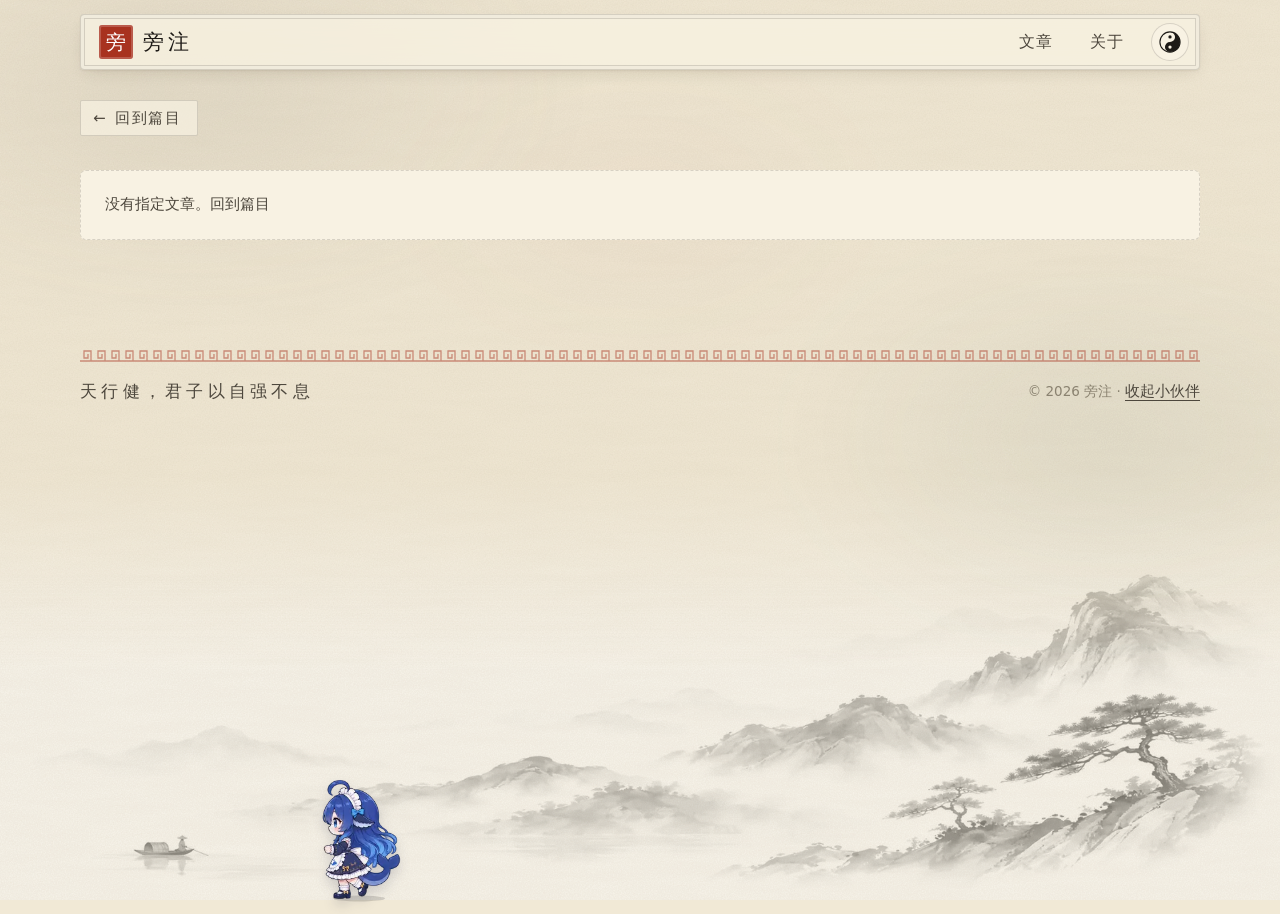
==== article.html @ e8e277a4 "Publish the 旁注 blog" ====
<!doctype html>
<html lang="zh-CN">
<head>
  <meta charset="utf-8">
  <meta name="viewport" content="width=device-width, initial-scale=1">
  <title>旁注</title>
  <link rel="icon" href="data:image/svg+xml,%3Csvg xmlns='http://www.w3.org/2000/svg' viewBox='0 0 32 32'%3E%3Crect width='32' height='32' rx='4' fill='%23a8321f'/%3E%3Ctext x='16' y='24' font-size='21' text-anchor='middle' fill='white' font-family='KaiTi,STKaiti,serif'%3E旁%3C/text%3E%3C/svg%3E">
  <script>try { var d = document.documentElement, t = localStorage.getItem("theme"); if (t) d.dataset.pzTheme = t; if (sessionStorage.getItem("wipe") && !matchMedia("(prefers-reduced-motion: reduce)").matches) d.classList.add("wipe-in"); sessionStorage.removeItem("wipe"); } catch (e) {}</script>
  <link rel="stylesheet" href="static/site.css">
</head>
<body>
  <div class="backdrop" aria-hidden="true"><i class="mist m1"></i><i class="mist m2"></i><i class="mist m3"></i><div class="landscape"></div></div>
  <div class="progress" aria-hidden="true"></div>

  <header class="topbar">
    <div class="topbar-inner">
      <a class="brand" href="./"><span class="seal" data-site="mark">旁</span><span class="brand-name" data-site="name">旁注</span></a>
      <nav class="nav">
        <a href="./">文章</a>
        <a href="article.html?p=about" data-nav="about">关于</a>
        <button class="theme-toggle" type="button" aria-label="切换昼夜">
          <svg viewBox="-12 -12 24 24" aria-hidden="true"><circle r="11" fill="var(--surface)" stroke="var(--ink)" stroke-width="1.2"/><path d="M0-11a11 11 0 0 1 0 22a5.5 5.5 0 0 1 0-11a5.5 5.5 0 0 0 0-11z" fill="var(--ink)"/><circle cy="-5.5" r="1.8" fill="var(--ink)"/><circle cy="5.5" r="1.8" fill="var(--surface)"/></svg>
        </button>
      </nav>
    </div>
  </header>

  <main class="container">
    <a class="back" href="./"><span>←</span> 回到篇目</a>
    <!-- 文章内容由 static/site.js 读取 content/文件名.md 后渲染 -->
    <article id="article" aria-live="polite"><div class="skeleton" style="margin-top:30px"></div></article>
  </main>

  <footer class="footer container">
    <span class="motto"><span class="day">天行健，君子以自强不息</span><span class="night">地势坤，君子以厚德载物</span></span>
    <span>© <span data-site="year"></span> <span data-site="name">旁注</span> · <button class="text-button" type="button" data-companion-toggle>收起小伙伴</button></span>
  </footer>

  <button class="to-top" type="button" aria-label="回到顶部">
    <svg viewBox="0 0 48 48" aria-hidden="true"><circle cx="24" cy="24" r="22" pathLength="1"/></svg>上
  </button>

  <script src="static/site.js"></script>
  <script src="static/fx.js"></script>
  <script src="static/companion.js"></script>
</body>
</html>
---- static/site.css ----
/* ---------------------------------------------------------------
   旁注 · 样式表（水墨 · 宣纸 · 朱砂）
   颜色都集中在下面的变量里；浅色为「宣纸」，深色为「墨夜」。
---------------------------------------------------------------- */
:root {
  --bg: #f1e9d6;          /* 宣纸 */
  --surface: #f8f2e3;
  --surface-2: #e7dcc4;
  --ink: #1d1a16;         /* 墨 */
  --ink-2: #4d473d;
  --ink-3: #8a8270;
  --line: rgba(29, 26, 22, 0.15);
  --accent: #a8321f;      /* 朱砂 */
  --accent-2: #3d5c55;    /* 黛青 */
  --accent-3: #9c7733;    /* 赭金 */
  --accent-soft: rgba(168, 50, 31, 0.1);
  --mark: rgba(168, 50, 31, 0.13);
  --shadow-sm: 0 1px 2px rgba(60, 40, 15, 0.08), 0 6px 18px -6px rgba(60, 40, 15, 0.14);
  --shadow-lg: 0 2px 6px rgba(60, 40, 15, 0.1), 0 28px 60px -18px rgba(60, 40, 15, 0.38);
  --code-bg: #24211c;
  --code-ink: #efe6d2;
  --paint-filter: none;   /* 水墨画在深色模式下会反相 */
  --paint-blend: multiply;
  --landscape-opacity: .55;
  --glare: rgba(38, 30, 22, .14);   /* 卡片上跟随鼠标的光晕：浅色模式是一团淡墨影 */

  --sans: "PingFang SC", "Hiragino Sans GB", "Microsoft YaHei", "Noto Sans SC", system-ui, sans-serif;
  --serif: "Noto Serif SC", "Source Han Serif SC", "Songti SC", "STSong", "SimSun", serif;
  --kai: "STKaiti", "KaiTi", "Kaiti SC", "BiauKai", "楷体", var(--serif);
  --latin-serif: Georgia, "Times New Roman", serif;
  --mono: "Cascadia Code", "JetBrains Mono", Consolas, monospace;
  --radius: 6px;
  --ease-out: cubic-bezier(.22, 1, .36, 1);
  --ease-spring: cubic-bezier(.34, 1.56, .64, 1);
  /* 回纹 */
  --fret: url("data:image/svg+xml,%3Csvg xmlns='http://www.w3.org/2000/svg' width='14' height='12'%3E%3Cpath d='M0 11H14M11 11V1H4V8H8V4' fill='none' stroke='%23a8321f' stroke-width='1.3'/%3E%3C/svg%3E");
  color-scheme: light;
}
@media (prefers-color-scheme: dark) {
  :root:not([data-pz-theme="light"]) {
    --bg: #14120f; --surface: #1c1915; --surface-2: #28241e;
    --ink: #ebe2cd; --ink-2: #bdb39f; --ink-3: #82796a; --line: rgba(235, 226, 205, 0.12);
    --accent: #d35a42; --accent-2: #8db0a6; --accent-3: #d2aa5e; --accent-soft: rgba(211, 90, 66, 0.14);
    --mark: rgba(211, 90, 66, 0.2);
    --shadow-sm: 0 1px 2px rgba(0, 0, 0, .35), 0 6px 18px -6px rgba(0, 0, 0, .4);
    --shadow-lg: 0 2px 6px rgba(0, 0, 0, .4), 0 28px 60px -18px rgba(0, 0, 0, .7);
    --code-bg: #0d0c0a;
    --paint-filter: invert(1) hue-rotate(180deg);
    --paint-blend: screen;
    --landscape-opacity: .32;
    --glare: rgba(255, 250, 235, .32);
    --fret: url("data:image/svg+xml,%3Csvg xmlns='http://www.w3.org/2000/svg' width='14' height='12'%3E%3Cpath d='M0 11H14M11 11V1H4V8H8V4' fill='none' stroke='%23d35a42' stroke-width='1.3'/%3E%3C/svg%3E");
    color-scheme: dark;
  }
}
:root[data-pz-theme="dark"] {
  --bg: #14120f; --surface: #1c1915; --surface-2: #28241e;
  --ink: #ebe2cd; --ink-2: #bdb39f; --ink-3: #82796a; --line: rgba(235, 226, 205, 0.12);
  --accent: #d35a42; --accent-2: #8db0a6; --accent-3: #d2aa5e; --accent-soft: rgba(211, 90, 66, 0.14);
  --mark: rgba(211, 90, 66, 0.2);
  --shadow-sm: 0 1px 2px rgba(0, 0, 0, .35), 0 6px 18px -6px rgba(0, 0, 0, .4);
  --shadow-lg: 0 2px 6px rgba(0, 0, 0, .4), 0 28px 60px -18px rgba(0, 0, 0, .7);
  --code-bg: #0d0c0a;
  --paint-filter: invert(1) hue-rotate(180deg);
  --paint-blend: screen;
  --landscape-opacity: .32;
  --glare: rgba(255, 250, 235, .32);
  --fret: url("data:image/svg+xml,%3Csvg xmlns='http://www.w3.org/2000/svg' width='14' height='12'%3E%3Cpath d='M0 11H14M11 11V1H4V8H8V4' fill='none' stroke='%23d35a42' stroke-width='1.3'/%3E%3C/svg%3E");
  color-scheme: dark;
}

/* ================= 基础 ================= */
*, *::before, *::after { box-sizing: border-box; }
html { -webkit-text-size-adjust: 100%; scroll-behavior: smooth; }
body {
  margin: 0; min-height: 100vh;
  background: var(--bg); color: var(--ink);
  font: 16px/1.85 var(--sans);
  -webkit-font-smoothing: antialiased;
  overflow-x: hidden;
}
a { color: inherit; text-decoration: none; }
button { font: inherit; color: inherit; }
img { max-width: 100%; }
::selection { background: var(--accent); color: #fff; }
:focus-visible { outline: 2px solid var(--accent); outline-offset: 3px; border-radius: 4px; }
.container { width: min(1120px, 100% - 40px); margin-inline: auto; }

/* 背景：宣纸纹理 + 飘动的墨雾 + 底部远山 */
.backdrop { position: fixed; inset: 0; z-index: -1; overflow: hidden; pointer-events: none; }
.backdrop::before {
  content: ""; position: absolute; inset: 0; opacity: .5; mix-blend-mode: multiply;
  background-image: url("data:image/svg+xml,%3Csvg xmlns='http://www.w3.org/2000/svg' width='220' height='220'%3E%3Cfilter id='n'%3E%3CfeTurbulence type='fractalNoise' baseFrequency='.75' numOctaves='3' stitchTiles='stitch'/%3E%3CfeColorMatrix values='0 0 0 0 .45 0 0 0 0 .36 0 0 0 0 .22 0 0 0 .28 0'/%3E%3C/filter%3E%3Crect width='100%25' height='100%25' filter='url(%23n)'/%3E%3C/svg%3E"),
                    url("data:image/svg+xml,%3Csvg xmlns='http://www.w3.org/2000/svg' width='400' height='400'%3E%3Cfilter id='f'%3E%3CfeTurbulence type='fractalNoise' baseFrequency='.012 .09' numOctaves='2' seed='7'/%3E%3CfeColorMatrix values='0 0 0 0 .5 0 0 0 0 .4 0 0 0 0 .25 0 0 0 .12 0'/%3E%3C/filter%3E%3Crect width='100%25' height='100%25' filter='url(%23f)'/%3E%3C/svg%3E");
}
.mist { position: absolute; border-radius: 50%; filter: blur(60px); opacity: .5; animation: drift 36s ease-in-out infinite alternate;
  background: radial-gradient(closest-side, rgba(120, 112, 98, .28), transparent); }
.m1 { width: 60vmax; height: 30vmax; left: -15vmax; top: -8vmax; }
.m2 { width: 50vmax; height: 26vmax; right: -12vmax; top: 30vh; animation-duration: 44s; animation-delay: -12s;
  background: radial-gradient(closest-side, rgba(61, 92, 85, .2), transparent); }
.m3 { width: 40vmax; height: 20vmax; left: 30vw; top: 8vh; animation-duration: 52s; animation-delay: -20s;
  background: radial-gradient(closest-side, rgba(168, 50, 31, .08), transparent); }
@keyframes drift {
  0% { transform: translate(0, 0) scale(1); }
  100% { transform: translate(8vmax, 3vmax) scale(1.15); }
}
.landscape {
  position: absolute; left: 0; right: 0; bottom: 0; height: min(38vw, 420px);
  background: url("img/landscape.webp") center bottom / cover no-repeat;
  opacity: var(--landscape-opacity); filter: var(--paint-filter); mix-blend-mode: var(--paint-blend);
  -webkit-mask-image: linear-gradient(transparent, #000 45%); mask-image: linear-gradient(transparent, #000 45%);
}

/* ================= 顶栏 ================= */
.topbar { position: sticky; top: 14px; z-index: 30; margin-top: 14px; }
.topbar-inner {
  width: min(1120px, 100% - 24px); margin-inline: auto;
  display: flex; align-items: center; justify-content: space-between; gap: 12px;
  padding: 8px 10px 8px 12px; border-radius: 4px;
  background: color-mix(in srgb, var(--surface) 78%, transparent);
  border: 1px solid var(--line);
  box-shadow: var(--shadow-sm), inset 0 0 0 3px color-mix(in srgb, var(--surface) 78%, transparent), inset 0 0 0 4px var(--line);
  backdrop-filter: blur(14px) saturate(1.2); -webkit-backdrop-filter: blur(14px) saturate(1.2);
}
.brand { display: inline-flex; align-items: center; gap: 10px; padding: 2px 6px; }
.seal {
  display: grid; place-items: center; width: 34px; height: 34px; border-radius: 3px;
  background: var(--accent); color: #fff; font: 400 20px/1 var(--kai);
  box-shadow: inset 0 0 0 2px rgba(255,255,255,.2);
  transition: transform .5s var(--ease-spring);
}
.brand:hover .seal { transform: rotate(-12deg) scale(1.08); }
.brand-name { font: 400 21px/1 var(--kai); letter-spacing: .2em; }
.nav { display: flex; align-items: center; gap: 4px; }
.nav a { position: relative; padding: 7px 16px; font: 400 16px/1.4 var(--kai); letter-spacing: .1em; color: var(--ink-2); transition: color .25s; }
.nav a::after {
  content: ""; position: absolute; left: 50%; bottom: 2px; width: 6px; height: 6px; margin-left: -3px;
  background: var(--accent); transform: rotate(45deg) scale(0); transition: transform .35s var(--ease-spring);
}
.nav a:hover, .nav a[aria-current="page"] { color: var(--accent); }
.nav a:hover::after, .nav a[aria-current="page"]::after { transform: rotate(45deg) scale(1); }
.theme-toggle {
  display: grid; place-items: center; width: 38px; height: 38px; margin-left: 6px; padding: 0;
  border: 1px solid var(--line); border-radius: 50%; background: var(--surface); cursor: pointer;
  transition: border-color .25s;
}
.theme-toggle:hover { border-color: var(--accent); }
.theme-toggle svg { width: 22px; height: 22px; transition: transform .8s var(--ease-spring); }
.theme-toggle:hover svg { transform: rotate(180deg); }

/* ================= 按钮 ================= */
.btn {
  position: relative; overflow: hidden; display: inline-flex; align-items: center; gap: 10px;
  padding: 12px 28px; border-radius: 3px; font: 400 17px/1.4 var(--kai); letter-spacing: .15em;
  transition: box-shadow .3s, background .3s, color .3s, border-color .3s;
}
.btn span { display: inline-block; font-family: var(--sans); transition: transform .4s var(--ease-spring); }
.btn-primary { background: var(--ink); color: var(--bg); box-shadow: 0 10px 26px -12px rgba(29, 26, 22, .6); isolation: isolate; }
.btn-primary::before {
  content: ""; position: absolute; inset: -2px; z-index: -1;
  background: var(--accent); clip-path: circle(0 at 50% 120%); transition: clip-path .55s var(--ease-out);
}
.btn-primary:hover::before { clip-path: circle(140% at 50% 120%); }
.btn-primary:hover { color: #fff; box-shadow: 0 14px 30px -12px var(--accent); }
.btn-primary:hover span { transform: translateY(3px); }
.btn-ghost { border: 1px solid var(--ink-3); background: color-mix(in srgb, var(--surface) 60%, transparent); }
.btn-ghost:hover { border-color: var(--accent); color: var(--accent); }
.btn-ghost:hover span { transform: translateX(4px); }

/* 点击涟漪（由 fx.js 插入） */
.ripple {
  position: absolute; border-radius: 50%; pointer-events: none; z-index: 0;
  width: 10px; height: 10px; margin: -5px 0 0 -5px;
  background: radial-gradient(circle, rgba(255,255,255,.5), rgba(255,255,255,0) 70%);
  animation: ripple .8s var(--ease-out) forwards;
}
.card .ripple, .btn-ghost .ripple, .chip .ripple { background: radial-gradient(circle, rgba(29,26,22,.12), transparent 70%); }
@keyframes ripple { to { transform: scale(60); opacity: 0; } }

/* ================= 首页 Hero ================= */
.hero { display: grid; grid-template-columns: 1.2fr .8fr; align-items: center; gap: 40px; padding: 64px 0 40px; }
.eyebrow { display: inline-flex; align-items: center; gap: 12px; margin: 0 0 20px; font: 400 15px/1 var(--kai); letter-spacing: .4em; color: var(--accent); }
.eyebrow::before { content: ""; width: 42px; height: 12px; background: var(--fret) repeat-x left center / auto 12px; }
.hero-title {
  margin: 0; font: 400 clamp(72px, 12vw, 150px)/1 var(--kai); letter-spacing: .08em;
  background: linear-gradient(110deg, var(--ink) 35%, var(--accent) 50%, var(--ink) 65%);
  background-size: 300% 100%; background-position: 100% 0;
  -webkit-background-clip: text; background-clip: text; color: transparent;
  transition: background-position 1.4s var(--ease-out);
}
.hero-title:hover { background-position: 0 0; }
.hero-tagline { margin: 22px 0 0; max-width: 28em; font: 400 19px/1.9 var(--kai); color: var(--ink-2); }
.hero-actions { display: flex; flex-wrap: wrap; gap: 14px; margin-top: 32px; }
.hero-stats { display: flex; gap: 40px; margin: 42px 0 0; padding: 0; }
.hero-stats div { display: flex; flex-direction: column-reverse; gap: 4px; }
.hero-stats dt { font-size: 12.5px; letter-spacing: .25em; color: var(--ink-3); white-space: nowrap; }
.hero-stats dd { white-space: nowrap; }
.hero-stats dd { margin: 0; font: 400 30px/1.2 var(--kai); }

.hero-art { position: relative; aspect-ratio: 1; max-width: 400px; width: 100%; justify-self: center; }
.bagua { position: absolute; inset: 0; width: 100%; height: 100%; overflow: visible; }
.bagua-ring { transform-origin: 200px 200px; animation: turn 160s linear infinite reverse; }
.bagua-ring .yao { fill: var(--ink); }
.bagua-ring text { fill: var(--ink-2); font: 400 17px var(--kai); }
.bagua-ring .rim { fill: none; stroke: var(--ink-3); stroke-width: 1; opacity: .5; }
.bagua-ring .rim.dash { stroke-dasharray: 2 5; }
.taiji { transform-origin: 200px 200px; animation: turn 40s linear infinite; cursor: pointer; }
.taiji.spin { animation: turn 40s linear infinite, whirl 1.2s var(--ease-out); }
.taiji .yin { fill: var(--ink); }
.taiji .yang { fill: var(--surface); }
.taiji .edge { fill: none; stroke: var(--ink); stroke-width: 2; }
@keyframes turn { to { transform: rotate(360deg); } }
@keyframes whirl { from { scale: 1; } 30% { scale: .9; } to { scale: 1; } }
.bagua-draw { stroke-dasharray: 1; stroke-dashoffset: 1; animation: draw 2s .2s var(--ease-out) forwards; }
@keyframes draw { to { stroke-dashoffset: 0; } }
.hero-art .fade { opacity: 0; animation: fade-in 1.4s .6s forwards; }
.hero-vertical {
  position: absolute; right: -6px; top: 4%; writing-mode: vertical-rl;
  font: 400 22px/1.5 var(--kai); letter-spacing: .5em; color: var(--ink-2);
  opacity: 0; animation: fade-in 1.4s 1.2s forwards;
}
.stamp {
  position: absolute; right: 2%; bottom: 4%; width: 64px; height: 64px; padding: 0; cursor: pointer;
  border: 0; border-radius: 4px; background: var(--accent); color: #fff;
  font: 400 23px/1.05 var(--kai); writing-mode: vertical-rl; letter-spacing: .08em;
  box-shadow: inset 0 0 0 3px rgba(255,255,255,.22), 0 8px 22px -10px var(--accent);
  opacity: 0; transform: rotate(-8deg); animation: stamp .7s 1.9s var(--ease-spring) forwards;
}
.stamp.again { animation: stamp .6s var(--ease-spring) forwards; }
@keyframes stamp {
  0% { opacity: 0; transform: scale(2.2) rotate(-20deg); }
  55% { opacity: 1; transform: scale(.88) rotate(-6deg); }
  75% { transform: scale(1.06) rotate(-9deg); }
  100% { opacity: 1; transform: scale(1) rotate(-8deg); }
}
@keyframes fade-in { to { opacity: 1; } }

/* ================= 文章区 ================= */
.section-head { display: flex; flex-wrap: wrap; align-items: end; justify-content: space-between; gap: 16px; margin: 60px 0 24px; }
.section-head h2 { margin: 0; font: 400 32px/1.2 var(--kai); letter-spacing: .2em; display: flex; align-items: center; gap: 16px; }
.section-head h2::after { content: ""; width: 84px; height: 12px; background: var(--fret) repeat-x left center / auto 12px; opacity: .85; }
.filters { display: flex; flex-wrap: wrap; gap: 8px; }
.chip {
  position: relative; overflow: hidden; padding: 5px 15px; border-radius: 2px; cursor: pointer;
  border: 1px solid var(--line); background: color-mix(in srgb, var(--surface) 70%, transparent);
  font: 400 15px/1.5 var(--kai); color: var(--ink-2); letter-spacing: .08em;
  transition: color .25s, border-color .25s, background .25s, transform .3s var(--ease-spring);
}
.chip:hover { color: var(--accent); border-color: var(--accent); transform: translateY(-2px); }
.chip[aria-pressed="true"] { background: var(--accent); border-color: var(--accent); color: #fff; }

/* 卡片：像装裱好的画 */
.card {
  --rx: 0deg; --ry: 0deg;
  position: relative; display: flex; flex-direction: column; overflow: hidden; isolation: isolate;
  border-radius: var(--radius); background: var(--surface);
  border: 1px solid var(--line);
  box-shadow: var(--shadow-sm);
  transform: perspective(900px) rotateX(var(--rx)) rotateY(var(--ry)) translateY(var(--lift, 0));
  transition: transform .5s var(--ease-out), box-shadow .4s, border-color .4s;
  will-change: transform;
}
.card:hover { --lift: -6px; box-shadow: var(--shadow-lg); border-color: color-mix(in srgb, var(--accent) 40%, var(--line)); transition: transform .12s linear, box-shadow .4s, border-color .4s; }
.card:active { --lift: -2px; }
.card::after {
  content: ""; position: absolute; inset: 0; z-index: 3; pointer-events: none; opacity: 0;
  background: radial-gradient(420px circle at var(--mx, 50%) var(--my, 50%), var(--glare), transparent 48%);
  transition: opacity .4s;
}
.card:hover::after { opacity: 1; }
.cover {
  position: relative; overflow: hidden; aspect-ratio: 16 / 9; margin: 10px 10px 0;
  background: var(--surface);
  box-shadow: inset 0 0 0 1px var(--line);
}
.cover img, .cover > div { position: absolute; inset: 0; width: 100%; height: 100%; object-fit: cover; background-size: cover; background-position: center;
  filter: var(--paint-filter); mix-blend-mode: var(--paint-blend); transition: transform 1.2s var(--ease-out); }
.card:hover .cover img, .card:hover .cover > div { transform: scale(1.06); }
.gua-badge {
  position: absolute; top: 10px; right: 10px; z-index: 2; display: flex; flex-direction: column; align-items: center; gap: 4px;
  padding: 8px 8px 6px; border-radius: 2px; background: color-mix(in srgb, var(--surface) 88%, transparent);
  box-shadow: 0 0 0 1px var(--line); font: 400 14px/1 var(--kai); color: var(--ink-2);
  transition: transform .5s var(--ease-spring);
}
.card:hover .gua-badge { transform: translateY(-3px) rotate(-3deg); }
.gua { display: block; width: 26px; height: 28px; }
.gua rect { fill: var(--ink); transform-box: fill-box; transform-origin: center; transition: transform .4s var(--ease-out), fill .3s; }
.card:hover .gua rect { fill: var(--accent); }
.card:hover .gua .yin-l { transform: translateX(-2px); }
.card:hover .gua .yin-r { transform: translateX(2px); }
.card-body { position: relative; z-index: 1; display: flex; flex-direction: column; flex: 1; padding: 18px 22px 20px; }
.meta { display: flex; flex-wrap: wrap; align-items: center; gap: 6px 12px; font-size: 13px; color: var(--ink-3); }
.meta time { font-family: var(--kai); font-size: 14.5px; letter-spacing: .05em; }
.meta .dot { width: 4px; height: 4px; background: var(--accent); transform: rotate(45deg); opacity: .7; }
.card-title { margin: 6px 0 8px; font: 700 21px/1.45 var(--serif); }
.card-title span {
  background: linear-gradient(var(--mark), var(--mark)) no-repeat 0 92% / 0% 34%;
  transition: background-size .6s var(--ease-out);
}
.card:hover .card-title span { background-size: 100% 34%; }
.card-summary { margin: 0; color: var(--ink-2); font-size: 15px; line-height: 1.8; }
.card-foot { display: flex; align-items: center; justify-content: space-between; gap: 10px; margin-top: auto; padding-top: 16px; }
.tags { display: flex; flex-wrap: wrap; gap: 6px; }
.tag { font: 400 13.5px/1 var(--kai); padding: 5px 8px 4px; border: 1px solid color-mix(in srgb, var(--accent) 50%, transparent); border-radius: 2px; color: var(--accent); letter-spacing: .05em; }
.read-more {
  display: grid; place-items: center; width: 38px; height: 38px; flex: none; border-radius: 50%;
  border: 1px solid var(--line); color: var(--ink-2); font: 400 16px/1 var(--kai);
  transition: background .35s, color .35s, border-color .35s, transform .5s var(--ease-spring);
}
.card:hover .read-more { background: var(--accent); border-color: var(--accent); color: #fff; transform: rotate(-12deg) scale(1.08); }

.featured { display: grid; grid-template-columns: 1.15fr 1fr; }
.featured .cover { aspect-ratio: auto; min-height: 330px; margin: 10px 0 10px 10px; }
.featured .card-body { padding: 34px 40px; justify-content: center; }
.featured .card-title { font: 700 clamp(25px, 3vw, 34px)/1.35 var(--serif); margin: 12px 0 12px; }
.featured .card-summary { font-size: 16px; }
.badge { align-self: flex-start; padding: 4px 10px 3px; border-radius: 2px; background: var(--accent); color: #fff; font: 400 14px/1.3 var(--kai); letter-spacing: .3em; }
.gua-line { display: flex; align-items: center; gap: 12px; margin-top: 18px; padding-top: 16px; border-top: 1px dashed var(--line); color: var(--ink-3); font: 400 15px/1.5 var(--kai); }
.gua-line .gua { width: 22px; height: 24px; }

.grid { display: grid; grid-template-columns: repeat(auto-fill, minmax(300px, 1fr)); gap: 26px; }
.grid .card.is-hidden { display: none; }
.empty { grid-column: 1 / -1; padding: 40px; text-align: center; color: var(--ink-3); border: 1px dashed var(--line); border-radius: var(--radius); font-family: var(--kai); }

.notice { padding: 20px 24px; border-radius: var(--radius); border: 1px dashed var(--line); background: var(--surface); color: var(--ink-2); font-size: 15px; }
.notice code { font-family: var(--mono); background: var(--surface-2); padding: 1px 6px; border-radius: 3px; }

.skeleton { height: 320px; border-radius: var(--radius); background: linear-gradient(100deg, var(--surface) 30%, var(--surface-2) 50%, var(--surface) 70%) 0 0 / 300% 100%; animation: shimmer 1.4s linear infinite; }
@keyframes shimmer { to { background-position: -150% 0; } }

/* 入场动画：像墨在纸上慢慢显出来 */
[data-reveal] { opacity: 0; transform: translateY(22px); filter: blur(4px); transition: opacity 1s var(--ease-out), transform 1s var(--ease-out), filter 1s var(--ease-out); transition-delay: calc(var(--i, 0) * 90ms); }
[data-reveal].in { opacity: 1; transform: none; filter: none; }

/* ================= 文章页 ================= */
.article-head { margin-top: 30px; }
.article-banner { position: relative; height: clamp(180px, 26vw, 300px); overflow: hidden; border-radius: var(--radius);
  background: var(--surface); box-shadow: var(--shadow-sm), inset 0 0 0 1px var(--line); }
.article-banner img, .article-banner > div { position: absolute; inset: 0; width: 100%; height: 100%; object-fit: contain; background-size: cover; background-position: center;
  filter: var(--paint-filter); mix-blend-mode: var(--paint-blend); }
.article-title-row { display: grid; grid-template-columns: auto 1fr; gap: 28px; align-items: center; margin: -46px 34px 0; position: relative; }
.gua-card {
  display: flex; flex-direction: column; align-items: center; gap: 8px; padding: 16px 16px 12px; min-width: 92px;
  background: var(--surface); border-radius: 3px; box-shadow: var(--shadow-lg), inset 0 0 0 3px var(--surface), inset 0 0 0 4px var(--line);
}
.gua-card .gua { width: 44px; height: 48px; }
.gua-card strong { font: 400 26px/1 var(--kai); color: var(--accent); }
.gua-card small { font: 400 12.5px/1 var(--kai); color: var(--ink-3); letter-spacing: .1em; }
.article-title-row h1 { margin: 34px 0 0; font: 700 clamp(28px, 4.4vw, 44px)/1.3 var(--serif); letter-spacing: .03em; }
.article-title-row .meta { margin-top: 10px; }
.plain-head { margin: 40px 0 10px; padding-bottom: 24px; border-bottom: 1px solid var(--line); }
.plain-head h1 { margin: 0; font: 400 clamp(36px, 6vw, 56px)/1.3 var(--kai); letter-spacing: .2em; }

.back { display: inline-flex; align-items: center; gap: 8px; margin-top: 30px; padding: 7px 16px 6px 12px; border-radius: 2px; font: 400 15px/1.4 var(--kai); letter-spacing: .1em; color: var(--ink-2); border: 1px solid var(--line); background: color-mix(in srgb, var(--surface) 70%, transparent); transition: color .25s, border-color .25s; }
.back span { display: inline-block; font-family: var(--sans); transition: transform .4s var(--ease-spring); }
.back:hover { color: var(--accent); border-color: var(--accent); }
.back:hover span { transform: translateX(-5px); }

.article-layout { display: grid; grid-template-columns: minmax(0, 720px) 220px; justify-content: center; gap: 64px; margin-top: 46px; }
.article-layout.no-toc { grid-template-columns: minmax(0, 720px); }
.toc { position: sticky; top: 110px; align-self: start; font-size: 14px; }
.toc-title { font: 400 16px/1 var(--kai); letter-spacing: .4em; color: var(--ink-2); margin-bottom: 14px; display: flex; align-items: center; gap: 10px; }
.toc-title::before { content: ""; width: 7px; height: 7px; background: var(--accent); transform: rotate(45deg); }
.toc ol { list-style: none; margin: 0; padding: 0 0 0 14px; border-left: 1px solid var(--line); }
.toc a { position: relative; display: block; padding: 6px 0; color: var(--ink-3); transition: color .25s, transform .3s var(--ease-out); }
.toc a::before { content: ""; position: absolute; left: -15.5px; top: 50%; width: 2px; height: 0; background: var(--accent); transform: translateY(-50%); transition: height .3s var(--ease-out); }
.toc a:hover { color: var(--ink); transform: translateX(3px); }
.toc a.active { color: var(--accent); }
.toc a.active::before { height: 70%; }
.toc .lv3 a { padding-left: 12px; font-size: 13px; }

.prose { font-size: 17.5px; line-height: 2.05; }
.prose > :first-child { margin-top: 0; }
.prose > p:first-of-type::first-letter { float: left; font: 400 3.6em/1 var(--kai); margin: .06em .14em 0 0; color: var(--accent); }
.prose p { margin: 0 0 1.3em; text-align: justify; }
.prose h2, .prose h3 { position: relative; scroll-margin-top: 100px; }
.prose h2 { font: 700 26px/1.4 var(--serif); margin: 2.4em 0 .8em; }
.prose h2::before { content: ""; position: absolute; left: -24px; top: .5em; width: 9px; height: 9px; background: var(--accent); transform: rotate(45deg); }
.prose h3 { font-size: 20px; margin: 1.9em 0 .6em; }
.anchor { position: static; margin-left: .4em; opacity: 0; color: var(--ink-3); font-weight: 400; transition: opacity .2s; }
.prose h2:hover .anchor, .prose h3:hover .anchor { opacity: 1; }
.prose a { color: var(--accent); background: linear-gradient(currentColor, currentColor) 0 100% / 100% 1px no-repeat; padding-bottom: 2px; transition: background-size .35s var(--ease-out), color .25s; }
.prose a:hover { background-size: 100% 100%; color: #fff; }
.prose strong { background: linear-gradient(transparent 62%, var(--mark) 62%); }
.prose em { font-family: var(--kai); font-style: normal; color: var(--accent-2); }
.prose blockquote {
  position: relative; margin: 2em 0; padding: 22px 30px 22px 62px;
  background: color-mix(in srgb, var(--surface) 80%, transparent); border: 1px solid var(--line); border-left: 3px solid var(--accent);
  color: var(--ink-2); font: 400 19px/1.9 var(--kai);
}
.prose blockquote::before { content: "「"; position: absolute; left: 18px; top: 10px; font: 400 40px/1 var(--kai); color: var(--accent); }
.prose blockquote p:last-child { margin-bottom: 0; }
.prose code { font: .86em var(--mono); background: var(--surface-2); padding: 2px 7px; border-radius: 3px; }
.codeblock { position: relative; margin: 1.8em 0; border-radius: var(--radius); background: var(--code-bg); box-shadow: var(--shadow-sm); overflow: hidden; }
.codeblock-bar { display: flex; align-items: center; gap: 7px; padding: 10px 14px; border-bottom: 1px solid rgba(255,255,255,.07); color: rgba(255,255,255,.45); font: 12px var(--mono); }
.codeblock-bar i { width: 10px; height: 10px; border-radius: 50%; background: #a8321f; }
.codeblock-bar i:nth-child(2) { background: #9c7733; } .codeblock-bar i:nth-child(3) { background: #3d5c55; }
.codeblock-bar .lang { margin-left: 8px; }
.copy-btn { margin-left: auto; padding: 2px 10px; border-radius: 3px; border: 1px solid rgba(255,255,255,.15); background: transparent; color: rgba(255,255,255,.7); font: 13px var(--kai); cursor: pointer; transition: background .2s, color .2s, transform .3s var(--ease-spring); }
.copy-btn:hover { background: rgba(255,255,255,.1); color: #fff; }
.copy-btn.done { color: #e9a08f; border-color: #e9a08f; transform: scale(1.08); }
.prose pre { margin: 0; padding: 18px 20px; overflow-x: auto; color: var(--code-ink); font-size: 14px; line-height: 1.7; }
.prose pre code { background: none; padding: 0; color: inherit; font-size: inherit; }
.prose ul, .prose ol { padding-left: 1.6em; margin: 0 0 1.3em; }
.prose li { margin: .35em 0; }
.prose li::marker { color: var(--accent); }
.prose img { display: block; max-width: 100%; height: auto; margin: 2em auto; border-radius: 3px; cursor: zoom-in; box-shadow: var(--shadow-sm); transition: transform .4s var(--ease-out), box-shadow .4s; }
.prose img:hover { transform: scale(1.015); box-shadow: var(--shadow-lg); }
.prose hr { border: 0; height: 26px; margin: 3em 0; background: center / 26px 26px no-repeat url("data:image/svg+xml,%3Csvg xmlns='http://www.w3.org/2000/svg' viewBox='-13 -13 26 26'%3E%3Ccircle r='12' fill='%23f8f2e3' stroke='%23a8321f'/%3E%3Cpath d='M0-12a12 12 0 0 1 0 24a6 6 0 0 1 0-12a6 6 0 0 0 0-12z' fill='%23a8321f'/%3E%3Ccircle cy='-6' r='2' fill='%23a8321f'/%3E%3Ccircle cy='6' r='2' fill='%23f8f2e3'/%3E%3C/svg%3E"); position: relative; }
.prose hr::before, .prose hr::after { content: ""; position: absolute; top: 50%; width: calc(50% - 30px); height: 12px; margin-top: -6px; background: var(--fret) repeat-x center / auto 12px; opacity: .6; }
.prose hr::before { left: 0; } .prose hr::after { right: 0; }

.the-end { display: flex; align-items: center; gap: 18px; margin: 56px 0 0; color: var(--ink-3); font: 400 15px var(--kai); letter-spacing: .4em; }
.the-end::before, .the-end::after { content: ""; flex: 1; height: 12px; background: var(--fret) repeat-x center / auto 12px; opacity: .55; }
.the-end b { display: grid; place-items: center; width: 42px; height: 42px; border-radius: 3px; background: var(--accent); color: #fff; font: 400 20px var(--kai); letter-spacing: 0; transform: rotate(-8deg); }

.sibling-nav { display: grid; grid-template-columns: 1fr 1fr; gap: 18px; margin-top: 40px; }
.sibling-nav .card { padding: 20px 24px; }
.sibling-nav small { display: block; font: 400 14px var(--kai); letter-spacing: .2em; color: var(--ink-3); margin-bottom: 6px; }
.sibling-nav strong { font: 600 17px/1.5 var(--serif); }
.sibling-nav .next { grid-column: 2; text-align: right; }

/* 图片放大 */
.lightbox { position: fixed; inset: 0; z-index: 60; display: grid; place-items: center; padding: 4vmin; background: rgba(20, 16, 10, .85); backdrop-filter: blur(6px); cursor: zoom-out; opacity: 0; transition: opacity .3s; }
.lightbox.open { opacity: 1; }
.lightbox img { max-width: 100%; max-height: 100%; border-radius: 4px; transform: scale(.92); transition: transform .45s var(--ease-spring); }
.lightbox.open img { transform: none; }

/* 阅读进度：一道朱砂笔画 */
.progress { position: fixed; inset: 0 0 auto 0; height: 3px; z-index: 40; transform-origin: left; transform: scaleX(0); background: linear-gradient(90deg, transparent, var(--accent) 12%, var(--accent)); }

/* ================= 页脚 / 回到顶部 ================= */
.footer { display: flex; flex-wrap: wrap; justify-content: space-between; align-items: center; gap: 12px; margin-top: 110px; padding: 28px 0 170px; position: relative; font-size: 13.5px; color: var(--ink-3); }
.footer::before { content: ""; position: absolute; left: 0; right: 0; top: 0; height: 12px; background: var(--fret) repeat-x left center / auto 12px; opacity: .5; }
.motto { font: 400 17px/1.6 var(--kai); letter-spacing: .25em; color: var(--ink-2); }
.motto .night { display: none; }
:root[data-pz-theme="dark"] .motto .day { display: none; }
:root[data-pz-theme="dark"] .motto .night { display: inline; }
@media (prefers-color-scheme: dark) {
  :root:not([data-pz-theme="light"]) .motto .day { display: none; }
  :root:not([data-pz-theme="light"]) .motto .night { display: inline; }
}
.text-button { padding: 0; border: 0; background: none; cursor: pointer; color: var(--ink-2); font: 400 15px var(--kai); background: linear-gradient(currentColor, currentColor) 0 100% / 100% 1px no-repeat; transition: color .2s; }
.text-button:hover { color: var(--accent); }
.to-top {
  position: fixed; right: 22px; bottom: 170px; z-index: 34; width: 48px; height: 48px; padding: 0;
  display: grid; place-items: center; border: 0; border-radius: 50%; cursor: pointer;
  background: var(--surface); color: var(--ink); box-shadow: var(--shadow-lg); font: 400 16px/1 var(--kai);
  opacity: 0; transform: translateY(16px) scale(.8); pointer-events: none;
  transition: opacity .35s, transform .45s var(--ease-spring);
}
.to-top.show { opacity: 1; transform: none; pointer-events: auto; }
.to-top:hover { color: var(--accent); }
.to-top svg { position: absolute; inset: 0; transform: rotate(-90deg); }
.to-top circle { fill: none; stroke: var(--accent); stroke-width: 2.5; stroke-dasharray: 1; stroke-dashoffset: 1; }

/* ================= 光标 / 墨点 / 转场 ================= */
.has-cursor, .has-cursor * { cursor: none !important; }
.cursor { position: fixed; left: 0; top: 0; z-index: 100; pointer-events: none; opacity: 0; transition: opacity .25s; will-change: transform; }
.has-cursor.cursor-visible .cursor { opacity: 1; }
/* 阴阳鱼光标：平时小而慢转；指向可点的内容时变大、转快 */
.cur-taiji { position: absolute; left: -9px; top: -9px; width: 18px; height: 18px; overflow: visible;
  filter: drop-shadow(0 1px 2px rgba(30, 20, 10, .3));
  animation: cur-spin 6s linear infinite; transition: transform .35s var(--ease-spring); }
.cur-taiji .t-yang { fill: var(--surface); }
.cur-taiji .t-yin { fill: var(--ink); }
.cur-taiji .t-edge { fill: none; stroke: var(--ink); stroke-width: 1.3; }
.cursor.is-hover .cur-taiji { transform: scale(1.5); animation-duration: 1.4s; }
.cursor.is-down .cur-taiji { transform: scale(.75); }
@keyframes cur-spin { from { rotate: 0deg; } to { rotate: 360deg; } }
.cur-label { position: absolute; left: 20px; top: 14px; padding: 3px 9px 2px; border-radius: 2px; white-space: nowrap;
  background: var(--accent); color: #fff; font: 400 14px/1.4 var(--kai); letter-spacing: .15em;
  opacity: 0; transform: translateX(-6px) scale(.8); transform-origin: left center; transition: opacity .2s, transform .3s var(--ease-spring); }
.cursor.is-label .cur-label { opacity: 1; transform: none; }
.trail-layer { position: fixed; left: 0; top: 0; width: 100vw; height: 100vh; pointer-events: none; z-index: 89; }

.ink-layer { position: fixed; left: 0; top: 0; width: 100vw; height: 100vh; pointer-events: none; z-index: 90; }

/* 站内跳转：墨色晕开（边缘柔和） */
@property --wipe-r { syntax: "<length>"; inherits: false; initial-value: 0px; }
.page-wipe {
  position: fixed; inset: 0; z-index: 95; pointer-events: none; background: var(--ink);
  --wipe-r: 0px;
  -webkit-mask-image: radial-gradient(circle at var(--x, 50%) var(--y, 50%), #000 calc(var(--wipe-r) - 90px), transparent var(--wipe-r));
  mask-image: radial-gradient(circle at var(--x, 50%) var(--y, 50%), #000 calc(var(--wipe-r) - 90px), transparent var(--wipe-r));
  transition: --wipe-r .6s cubic-bezier(.7, 0, .3, 1);
}
.page-wipe.is-covering { --wipe-r: 240vmax; }
.wipe-in body::after {
  content: ""; position: fixed; inset: 0; z-index: 95; pointer-events: none; background: var(--ink);
  -webkit-mask-image: radial-gradient(circle at 50% 50%, transparent calc(var(--wipe-r) - 90px), #000 var(--wipe-r));
  mask-image: radial-gradient(circle at 50% 50%, transparent calc(var(--wipe-r) - 90px), #000 var(--wipe-r));
  animation: wipe-out .7s .05s cubic-bezier(.7, 0, .3, 1) both;
}
@keyframes wipe-out { from { --wipe-r: 0px; } to { --wipe-r: 240vmax; } }
::view-transition-old(root), ::view-transition-new(root) { animation: none; mix-blend-mode: normal; }

/* ================= 响应式 ================= */
@media (max-width: 1100px) {
  .article-layout { grid-template-columns: minmax(0, 720px); }
  .toc { display: none; }
}
@media (max-width: 860px) {
  .hero { grid-template-columns: 1fr; padding-top: 44px; gap: 10px; }
  .hero-art { order: -1; max-width: 230px; justify-self: start; }
  .hero-vertical { display: none; }
  .featured { grid-template-columns: 1fr; }
  .featured .cover { min-height: 200px; margin: 10px 10px 0; }
  .featured .card-body { padding: 24px; }
  .article-title-row { margin: -36px 16px 0; gap: 18px; }
}
@media (max-width: 560px) {
  .topbar-inner { padding: 6px 6px 6px 8px; }
  .nav a { padding: 6px 10px; }
  .hero-stats { display: grid; grid-template-columns: repeat(2, max-content); gap: 18px 44px; }
  .hero-stats dd { font-size: 24px; }
  .article-title-row { grid-template-columns: 1fr; margin: -30px 12px 0; }
  .gua-card { flex-direction: row; justify-self: start; min-width: 0; padding: 10px 14px; }
  .gua-card .gua { width: 30px; height: 32px; }
  .article-title-row h1 { margin-top: 4px; }
  .prose h2::before { display: none; }
  .sibling-nav { grid-template-columns: 1fr; }
  .sibling-nav .next { grid-column: 1; }
}
@media (prefers-reduced-motion: reduce) {
  *, *::before, *::after { animation-duration: .01ms !important; animation-iteration-count: 1 !important; transition-duration: .01ms !important; }
  [data-reveal] { opacity: 1; transform: none; filter: none; }
}
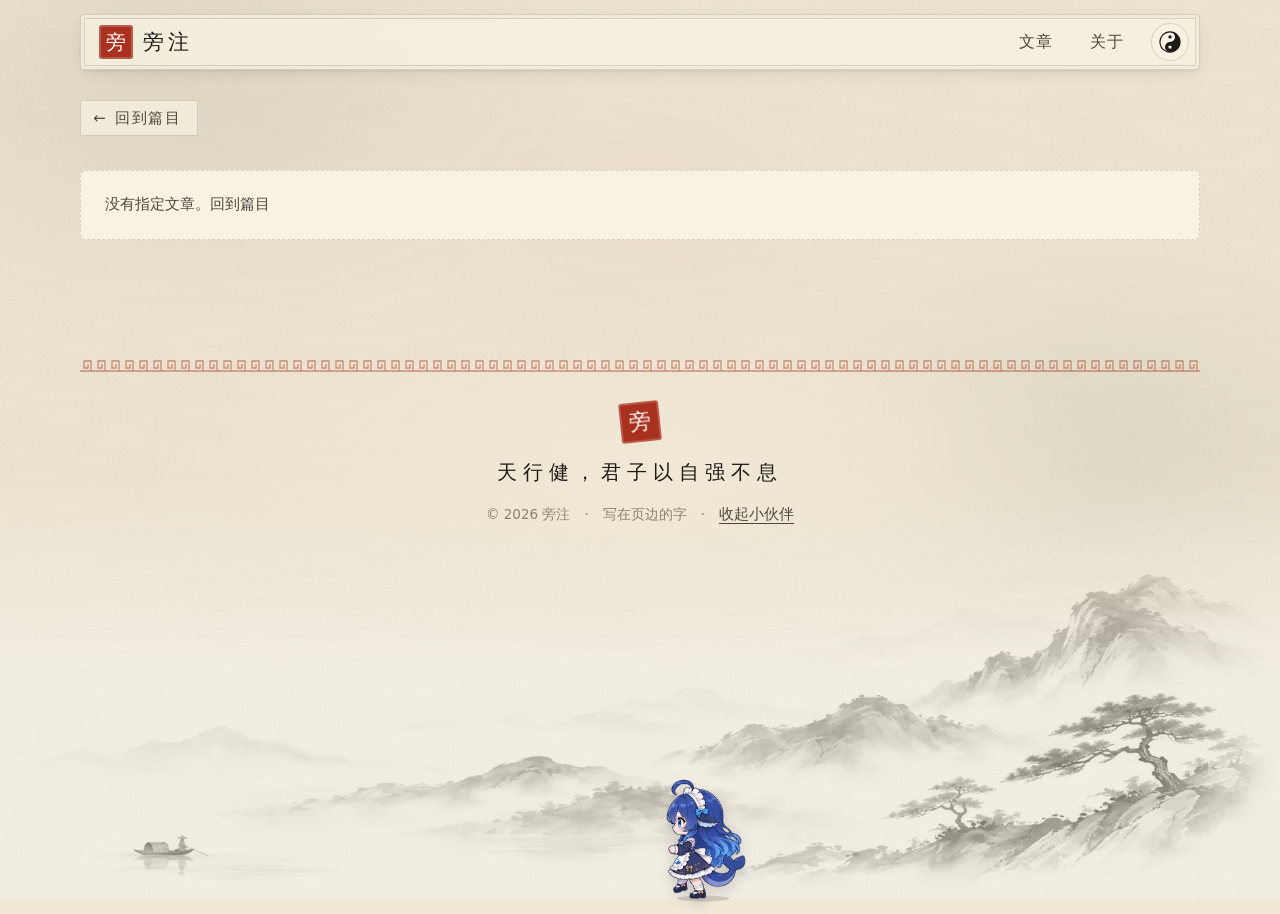
==== commit 760f6a87: "Update blog layout and interactions" ====
--- a/article.html
+++ b/article.html
@@ -32,8 +32,9 @@
   </main>
 
   <footer class="footer container">
+    <span class="seal" data-site="mark" aria-hidden="true">旁</span>
     <span class="motto"><span class="day">天行健，君子以自强不息</span><span class="night">地势坤，君子以厚德载物</span></span>
-    <span>© <span data-site="year"></span> <span data-site="name">旁注</span> · <button class="text-button" type="button" data-companion-toggle>收起小伙伴</button></span>
+    <span class="footer-line"><span>© <span data-site="year"></span> <span data-site="name">旁注</span></span><span>·</span><span>写在页边的字</span><span>·</span><button class="text-button" type="button" data-companion-toggle>收起小伙伴</button></span>
   </footer>
 
   <button class="to-top" type="button" aria-label="回到顶部">
--- a/static/site.css
+++ b/static/site.css
@@ -1,528 +1,541 @@
-/* ---------------------------------------------------------------
-   旁注 · 样式表（水墨 · 宣纸 · 朱砂）
-   颜色都集中在下面的变量里；浅色为「宣纸」，深色为「墨夜」。
----------------------------------------------------------------- */
-:root {
-  --bg: #f1e9d6;          /* 宣纸 */
-  --surface: #f8f2e3;
-  --surface-2: #e7dcc4;
-  --ink: #1d1a16;         /* 墨 */
-  --ink-2: #4d473d;
-  --ink-3: #8a8270;
-  --line: rgba(29, 26, 22, 0.15);
-  --accent: #a8321f;      /* 朱砂 */
-  --accent-2: #3d5c55;    /* 黛青 */
-  --accent-3: #9c7733;    /* 赭金 */
-  --accent-soft: rgba(168, 50, 31, 0.1);
-  --mark: rgba(168, 50, 31, 0.13);
-  --shadow-sm: 0 1px 2px rgba(60, 40, 15, 0.08), 0 6px 18px -6px rgba(60, 40, 15, 0.14);
-  --shadow-lg: 0 2px 6px rgba(60, 40, 15, 0.1), 0 28px 60px -18px rgba(60, 40, 15, 0.38);
-  --code-bg: #24211c;
-  --code-ink: #efe6d2;
-  --paint-filter: none;   /* 水墨画在深色模式下会反相 */
-  --paint-blend: multiply;
-  --landscape-opacity: .55;
-  --glare: rgba(38, 30, 22, .14);   /* 卡片上跟随鼠标的光晕：浅色模式是一团淡墨影 */
-
-  --sans: "PingFang SC", "Hiragino Sans GB", "Microsoft YaHei", "Noto Sans SC", system-ui, sans-serif;
-  --serif: "Noto Serif SC", "Source Han Serif SC", "Songti SC", "STSong", "SimSun", serif;
-  --kai: "STKaiti", "KaiTi", "Kaiti SC", "BiauKai", "楷体", var(--serif);
-  --latin-serif: Georgia, "Times New Roman", serif;
-  --mono: "Cascadia Code", "JetBrains Mono", Consolas, monospace;
-  --radius: 6px;
-  --ease-out: cubic-bezier(.22, 1, .36, 1);
-  --ease-spring: cubic-bezier(.34, 1.56, .64, 1);
-  /* 回纹 */
-  --fret: url("data:image/svg+xml,%3Csvg xmlns='http://www.w3.org/2000/svg' width='14' height='12'%3E%3Cpath d='M0 11H14M11 11V1H4V8H8V4' fill='none' stroke='%23a8321f' stroke-width='1.3'/%3E%3C/svg%3E");
-  color-scheme: light;
-}
-@media (prefers-color-scheme: dark) {
-  :root:not([data-pz-theme="light"]) {
-    --bg: #14120f; --surface: #1c1915; --surface-2: #28241e;
-    --ink: #ebe2cd; --ink-2: #bdb39f; --ink-3: #82796a; --line: rgba(235, 226, 205, 0.12);
-    --accent: #d35a42; --accent-2: #8db0a6; --accent-3: #d2aa5e; --accent-soft: rgba(211, 90, 66, 0.14);
-    --mark: rgba(211, 90, 66, 0.2);
-    --shadow-sm: 0 1px 2px rgba(0, 0, 0, .35), 0 6px 18px -6px rgba(0, 0, 0, .4);
-    --shadow-lg: 0 2px 6px rgba(0, 0, 0, .4), 0 28px 60px -18px rgba(0, 0, 0, .7);
-    --code-bg: #0d0c0a;
-    --paint-filter: invert(1) hue-rotate(180deg);
-    --paint-blend: screen;
-    --landscape-opacity: .32;
-    --glare: rgba(255, 250, 235, .32);
-    --fret: url("data:image/svg+xml,%3Csvg xmlns='http://www.w3.org/2000/svg' width='14' height='12'%3E%3Cpath d='M0 11H14M11 11V1H4V8H8V4' fill='none' stroke='%23d35a42' stroke-width='1.3'/%3E%3C/svg%3E");
-    color-scheme: dark;
-  }
-}
-:root[data-pz-theme="dark"] {
-  --bg: #14120f; --surface: #1c1915; --surface-2: #28241e;
-  --ink: #ebe2cd; --ink-2: #bdb39f; --ink-3: #82796a; --line: rgba(235, 226, 205, 0.12);
-  --accent: #d35a42; --accent-2: #8db0a6; --accent-3: #d2aa5e; --accent-soft: rgba(211, 90, 66, 0.14);
-  --mark: rgba(211, 90, 66, 0.2);
-  --shadow-sm: 0 1px 2px rgba(0, 0, 0, .35), 0 6px 18px -6px rgba(0, 0, 0, .4);
-  --shadow-lg: 0 2px 6px rgba(0, 0, 0, .4), 0 28px 60px -18px rgba(0, 0, 0, .7);
-  --code-bg: #0d0c0a;
-  --paint-filter: invert(1) hue-rotate(180deg);
-  --paint-blend: screen;
-  --landscape-opacity: .32;
-  --glare: rgba(255, 250, 235, .32);
-  --fret: url("data:image/svg+xml,%3Csvg xmlns='http://www.w3.org/2000/svg' width='14' height='12'%3E%3Cpath d='M0 11H14M11 11V1H4V8H8V4' fill='none' stroke='%23d35a42' stroke-width='1.3'/%3E%3C/svg%3E");
-  color-scheme: dark;
-}
-
-/* ================= 基础 ================= */
-*, *::before, *::after { box-sizing: border-box; }
-html { -webkit-text-size-adjust: 100%; scroll-behavior: smooth; }
-body {
-  margin: 0; min-height: 100vh;
-  background: var(--bg); color: var(--ink);
-  font: 16px/1.85 var(--sans);
-  -webkit-font-smoothing: antialiased;
-  overflow-x: hidden;
-}
-a { color: inherit; text-decoration: none; }
-button { font: inherit; color: inherit; }
-img { max-width: 100%; }
-::selection { background: var(--accent); color: #fff; }
-:focus-visible { outline: 2px solid var(--accent); outline-offset: 3px; border-radius: 4px; }
-.container { width: min(1120px, 100% - 40px); margin-inline: auto; }
-
-/* 背景：宣纸纹理 + 飘动的墨雾 + 底部远山 */
-.backdrop { position: fixed; inset: 0; z-index: -1; overflow: hidden; pointer-events: none; }
-.backdrop::before {
-  content: ""; position: absolute; inset: 0; opacity: .5; mix-blend-mode: multiply;
-  background-image: url("data:image/svg+xml,%3Csvg xmlns='http://www.w3.org/2000/svg' width='220' height='220'%3E%3Cfilter id='n'%3E%3CfeTurbulence type='fractalNoise' baseFrequency='.75' numOctaves='3' stitchTiles='stitch'/%3E%3CfeColorMatrix values='0 0 0 0 .45 0 0 0 0 .36 0 0 0 0 .22 0 0 0 .28 0'/%3E%3C/filter%3E%3Crect width='100%25' height='100%25' filter='url(%23n)'/%3E%3C/svg%3E"),
-                    url("data:image/svg+xml,%3Csvg xmlns='http://www.w3.org/2000/svg' width='400' height='400'%3E%3Cfilter id='f'%3E%3CfeTurbulence type='fractalNoise' baseFrequency='.012 .09' numOctaves='2' seed='7'/%3E%3CfeColorMatrix values='0 0 0 0 .5 0 0 0 0 .4 0 0 0 0 .25 0 0 0 .12 0'/%3E%3C/filter%3E%3Crect width='100%25' height='100%25' filter='url(%23f)'/%3E%3C/svg%3E");
-}
-.mist { position: absolute; border-radius: 50%; filter: blur(60px); opacity: .5; animation: drift 36s ease-in-out infinite alternate;
-  background: radial-gradient(closest-side, rgba(120, 112, 98, .28), transparent); }
-.m1 { width: 60vmax; height: 30vmax; left: -15vmax; top: -8vmax; }
-.m2 { width: 50vmax; height: 26vmax; right: -12vmax; top: 30vh; animation-duration: 44s; animation-delay: -12s;
-  background: radial-gradient(closest-side, rgba(61, 92, 85, .2), transparent); }
-.m3 { width: 40vmax; height: 20vmax; left: 30vw; top: 8vh; animation-duration: 52s; animation-delay: -20s;
-  background: radial-gradient(closest-side, rgba(168, 50, 31, .08), transparent); }
-@keyframes drift {
-  0% { transform: translate(0, 0) scale(1); }
-  100% { transform: translate(8vmax, 3vmax) scale(1.15); }
-}
-.landscape {
-  position: absolute; left: 0; right: 0; bottom: 0; height: min(38vw, 420px);
-  background: url("img/landscape.webp") center bottom / cover no-repeat;
-  opacity: var(--landscape-opacity); filter: var(--paint-filter); mix-blend-mode: var(--paint-blend);
-  -webkit-mask-image: linear-gradient(transparent, #000 45%); mask-image: linear-gradient(transparent, #000 45%);
-}
-
-/* ================= 顶栏 ================= */
-.topbar { position: sticky; top: 14px; z-index: 30; margin-top: 14px; }
-.topbar-inner {
-  width: min(1120px, 100% - 24px); margin-inline: auto;
-  display: flex; align-items: center; justify-content: space-between; gap: 12px;
-  padding: 8px 10px 8px 12px; border-radius: 4px;
-  background: color-mix(in srgb, var(--surface) 78%, transparent);
-  border: 1px solid var(--line);
-  box-shadow: var(--shadow-sm), inset 0 0 0 3px color-mix(in srgb, var(--surface) 78%, transparent), inset 0 0 0 4px var(--line);
-  backdrop-filter: blur(14px) saturate(1.2); -webkit-backdrop-filter: blur(14px) saturate(1.2);
-}
-.brand { display: inline-flex; align-items: center; gap: 10px; padding: 2px 6px; }
-.seal {
-  display: grid; place-items: center; width: 34px; height: 34px; border-radius: 3px;
-  background: var(--accent); color: #fff; font: 400 20px/1 var(--kai);
-  box-shadow: inset 0 0 0 2px rgba(255,255,255,.2);
-  transition: transform .5s var(--ease-spring);
-}
-.brand:hover .seal { transform: rotate(-12deg) scale(1.08); }
-.brand-name { font: 400 21px/1 var(--kai); letter-spacing: .2em; }
-.nav { display: flex; align-items: center; gap: 4px; }
-.nav a { position: relative; padding: 7px 16px; font: 400 16px/1.4 var(--kai); letter-spacing: .1em; color: var(--ink-2); transition: color .25s; }
-.nav a::after {
-  content: ""; position: absolute; left: 50%; bottom: 2px; width: 6px; height: 6px; margin-left: -3px;
-  background: var(--accent); transform: rotate(45deg) scale(0); transition: transform .35s var(--ease-spring);
-}
-.nav a:hover, .nav a[aria-current="page"] { color: var(--accent); }
-.nav a:hover::after, .nav a[aria-current="page"]::after { transform: rotate(45deg) scale(1); }
-.theme-toggle {
-  display: grid; place-items: center; width: 38px; height: 38px; margin-left: 6px; padding: 0;
-  border: 1px solid var(--line); border-radius: 50%; background: var(--surface); cursor: pointer;
-  transition: border-color .25s;
-}
-.theme-toggle:hover { border-color: var(--accent); }
-.theme-toggle svg { width: 22px; height: 22px; transition: transform .8s var(--ease-spring); }
-.theme-toggle:hover svg { transform: rotate(180deg); }
-
-/* ================= 按钮 ================= */
-.btn {
-  position: relative; overflow: hidden; display: inline-flex; align-items: center; gap: 10px;
-  padding: 12px 28px; border-radius: 3px; font: 400 17px/1.4 var(--kai); letter-spacing: .15em;
-  transition: box-shadow .3s, background .3s, color .3s, border-color .3s;
-}
-.btn span { display: inline-block; font-family: var(--sans); transition: transform .4s var(--ease-spring); }
-.btn-primary { background: var(--ink); color: var(--bg); box-shadow: 0 10px 26px -12px rgba(29, 26, 22, .6); isolation: isolate; }
-.btn-primary::before {
-  content: ""; position: absolute; inset: -2px; z-index: -1;
-  background: var(--accent); clip-path: circle(0 at 50% 120%); transition: clip-path .55s var(--ease-out);
-}
-.btn-primary:hover::before { clip-path: circle(140% at 50% 120%); }
-.btn-primary:hover { color: #fff; box-shadow: 0 14px 30px -12px var(--accent); }
-.btn-primary:hover span { transform: translateY(3px); }
-.btn-ghost { border: 1px solid var(--ink-3); background: color-mix(in srgb, var(--surface) 60%, transparent); }
-.btn-ghost:hover { border-color: var(--accent); color: var(--accent); }
-.btn-ghost:hover span { transform: translateX(4px); }
-
-/* 点击涟漪（由 fx.js 插入） */
-.ripple {
-  position: absolute; border-radius: 50%; pointer-events: none; z-index: 0;
-  width: 10px; height: 10px; margin: -5px 0 0 -5px;
-  background: radial-gradient(circle, rgba(255,255,255,.5), rgba(255,255,255,0) 70%);
-  animation: ripple .8s var(--ease-out) forwards;
-}
-.card .ripple, .btn-ghost .ripple, .chip .ripple { background: radial-gradient(circle, rgba(29,26,22,.12), transparent 70%); }
-@keyframes ripple { to { transform: scale(60); opacity: 0; } }
-
-/* ================= 首页 Hero ================= */
-.hero { display: grid; grid-template-columns: 1.2fr .8fr; align-items: center; gap: 40px; padding: 64px 0 40px; }
-.eyebrow { display: inline-flex; align-items: center; gap: 12px; margin: 0 0 20px; font: 400 15px/1 var(--kai); letter-spacing: .4em; color: var(--accent); }
-.eyebrow::before { content: ""; width: 42px; height: 12px; background: var(--fret) repeat-x left center / auto 12px; }
-.hero-title {
-  margin: 0; font: 400 clamp(72px, 12vw, 150px)/1 var(--kai); letter-spacing: .08em;
-  background: linear-gradient(110deg, var(--ink) 35%, var(--accent) 50%, var(--ink) 65%);
-  background-size: 300% 100%; background-position: 100% 0;
-  -webkit-background-clip: text; background-clip: text; color: transparent;
-  transition: background-position 1.4s var(--ease-out);
-}
-.hero-title:hover { background-position: 0 0; }
-.hero-tagline { margin: 22px 0 0; max-width: 28em; font: 400 19px/1.9 var(--kai); color: var(--ink-2); }
-.hero-actions { display: flex; flex-wrap: wrap; gap: 14px; margin-top: 32px; }
-.hero-stats { display: flex; gap: 40px; margin: 42px 0 0; padding: 0; }
-.hero-stats div { display: flex; flex-direction: column-reverse; gap: 4px; }
-.hero-stats dt { font-size: 12.5px; letter-spacing: .25em; color: var(--ink-3); white-space: nowrap; }
-.hero-stats dd { white-space: nowrap; }
-.hero-stats dd { margin: 0; font: 400 30px/1.2 var(--kai); }
-
-.hero-art { position: relative; aspect-ratio: 1; max-width: 400px; width: 100%; justify-self: center; }
-.bagua { position: absolute; inset: 0; width: 100%; height: 100%; overflow: visible; }
-.bagua-ring { transform-origin: 200px 200px; animation: turn 160s linear infinite reverse; }
-.bagua-ring .yao { fill: var(--ink); }
-.bagua-ring text { fill: var(--ink-2); font: 400 17px var(--kai); }
-.bagua-ring .rim { fill: none; stroke: var(--ink-3); stroke-width: 1; opacity: .5; }
-.bagua-ring .rim.dash { stroke-dasharray: 2 5; }
-.taiji { transform-origin: 200px 200px; animation: turn 40s linear infinite; cursor: pointer; }
-.taiji.spin { animation: turn 40s linear infinite, whirl 1.2s var(--ease-out); }
-.taiji .yin { fill: var(--ink); }
-.taiji .yang { fill: var(--surface); }
-.taiji .edge { fill: none; stroke: var(--ink); stroke-width: 2; }
-@keyframes turn { to { transform: rotate(360deg); } }
-@keyframes whirl { from { scale: 1; } 30% { scale: .9; } to { scale: 1; } }
-.bagua-draw { stroke-dasharray: 1; stroke-dashoffset: 1; animation: draw 2s .2s var(--ease-out) forwards; }
-@keyframes draw { to { stroke-dashoffset: 0; } }
-.hero-art .fade { opacity: 0; animation: fade-in 1.4s .6s forwards; }
-.hero-vertical {
-  position: absolute; right: -6px; top: 4%; writing-mode: vertical-rl;
-  font: 400 22px/1.5 var(--kai); letter-spacing: .5em; color: var(--ink-2);
-  opacity: 0; animation: fade-in 1.4s 1.2s forwards;
-}
-.stamp {
-  position: absolute; right: 2%; bottom: 4%; width: 64px; height: 64px; padding: 0; cursor: pointer;
-  border: 0; border-radius: 4px; background: var(--accent); color: #fff;
-  font: 400 23px/1.05 var(--kai); writing-mode: vertical-rl; letter-spacing: .08em;
-  box-shadow: inset 0 0 0 3px rgba(255,255,255,.22), 0 8px 22px -10px var(--accent);
-  opacity: 0; transform: rotate(-8deg); animation: stamp .7s 1.9s var(--ease-spring) forwards;
-}
-.stamp.again { animation: stamp .6s var(--ease-spring) forwards; }
-@keyframes stamp {
-  0% { opacity: 0; transform: scale(2.2) rotate(-20deg); }
-  55% { opacity: 1; transform: scale(.88) rotate(-6deg); }
-  75% { transform: scale(1.06) rotate(-9deg); }
-  100% { opacity: 1; transform: scale(1) rotate(-8deg); }
-}
-@keyframes fade-in { to { opacity: 1; } }
-
-/* ================= 文章区 ================= */
-.section-head { display: flex; flex-wrap: wrap; align-items: end; justify-content: space-between; gap: 16px; margin: 60px 0 24px; }
-.section-head h2 { margin: 0; font: 400 32px/1.2 var(--kai); letter-spacing: .2em; display: flex; align-items: center; gap: 16px; }
-.section-head h2::after { content: ""; width: 84px; height: 12px; background: var(--fret) repeat-x left center / auto 12px; opacity: .85; }
-.filters { display: flex; flex-wrap: wrap; gap: 8px; }
-.chip {
-  position: relative; overflow: hidden; padding: 5px 15px; border-radius: 2px; cursor: pointer;
-  border: 1px solid var(--line); background: color-mix(in srgb, var(--surface) 70%, transparent);
-  font: 400 15px/1.5 var(--kai); color: var(--ink-2); letter-spacing: .08em;
-  transition: color .25s, border-color .25s, background .25s, transform .3s var(--ease-spring);
-}
-.chip:hover { color: var(--accent); border-color: var(--accent); transform: translateY(-2px); }
-.chip[aria-pressed="true"] { background: var(--accent); border-color: var(--accent); color: #fff; }
-
-/* 卡片：像装裱好的画 */
-.card {
-  --rx: 0deg; --ry: 0deg;
-  position: relative; display: flex; flex-direction: column; overflow: hidden; isolation: isolate;
-  border-radius: var(--radius); background: var(--surface);
-  border: 1px solid var(--line);
-  box-shadow: var(--shadow-sm);
-  transform: perspective(900px) rotateX(var(--rx)) rotateY(var(--ry)) translateY(var(--lift, 0));
-  transition: transform .5s var(--ease-out), box-shadow .4s, border-color .4s;
-  will-change: transform;
-}
-.card:hover { --lift: -6px; box-shadow: var(--shadow-lg); border-color: color-mix(in srgb, var(--accent) 40%, var(--line)); transition: transform .12s linear, box-shadow .4s, border-color .4s; }
-.card:active { --lift: -2px; }
-.card::after {
-  content: ""; position: absolute; inset: 0; z-index: 3; pointer-events: none; opacity: 0;
-  background: radial-gradient(420px circle at var(--mx, 50%) var(--my, 50%), var(--glare), transparent 48%);
-  transition: opacity .4s;
-}
-.card:hover::after { opacity: 1; }
-.cover {
-  position: relative; overflow: hidden; aspect-ratio: 16 / 9; margin: 10px 10px 0;
-  background: var(--surface);
-  box-shadow: inset 0 0 0 1px var(--line);
-}
-.cover img, .cover > div { position: absolute; inset: 0; width: 100%; height: 100%; object-fit: cover; background-size: cover; background-position: center;
-  filter: var(--paint-filter); mix-blend-mode: var(--paint-blend); transition: transform 1.2s var(--ease-out); }
-.card:hover .cover img, .card:hover .cover > div { transform: scale(1.06); }
-.gua-badge {
-  position: absolute; top: 10px; right: 10px; z-index: 2; display: flex; flex-direction: column; align-items: center; gap: 4px;
-  padding: 8px 8px 6px; border-radius: 2px; background: color-mix(in srgb, var(--surface) 88%, transparent);
-  box-shadow: 0 0 0 1px var(--line); font: 400 14px/1 var(--kai); color: var(--ink-2);
-  transition: transform .5s var(--ease-spring);
-}
-.card:hover .gua-badge { transform: translateY(-3px) rotate(-3deg); }
-.gua { display: block; width: 26px; height: 28px; }
-.gua rect { fill: var(--ink); transform-box: fill-box; transform-origin: center; transition: transform .4s var(--ease-out), fill .3s; }
-.card:hover .gua rect { fill: var(--accent); }
-.card:hover .gua .yin-l { transform: translateX(-2px); }
-.card:hover .gua .yin-r { transform: translateX(2px); }
-.card-body { position: relative; z-index: 1; display: flex; flex-direction: column; flex: 1; padding: 18px 22px 20px; }
-.meta { display: flex; flex-wrap: wrap; align-items: center; gap: 6px 12px; font-size: 13px; color: var(--ink-3); }
-.meta time { font-family: var(--kai); font-size: 14.5px; letter-spacing: .05em; }
-.meta .dot { width: 4px; height: 4px; background: var(--accent); transform: rotate(45deg); opacity: .7; }
-.card-title { margin: 6px 0 8px; font: 700 21px/1.45 var(--serif); }
-.card-title span {
-  background: linear-gradient(var(--mark), var(--mark)) no-repeat 0 92% / 0% 34%;
-  transition: background-size .6s var(--ease-out);
-}
-.card:hover .card-title span { background-size: 100% 34%; }
-.card-summary { margin: 0; color: var(--ink-2); font-size: 15px; line-height: 1.8; }
-.card-foot { display: flex; align-items: center; justify-content: space-between; gap: 10px; margin-top: auto; padding-top: 16px; }
-.tags { display: flex; flex-wrap: wrap; gap: 6px; }
-.tag { font: 400 13.5px/1 var(--kai); padding: 5px 8px 4px; border: 1px solid color-mix(in srgb, var(--accent) 50%, transparent); border-radius: 2px; color: var(--accent); letter-spacing: .05em; }
-.read-more {
-  display: grid; place-items: center; width: 38px; height: 38px; flex: none; border-radius: 50%;
-  border: 1px solid var(--line); color: var(--ink-2); font: 400 16px/1 var(--kai);
-  transition: background .35s, color .35s, border-color .35s, transform .5s var(--ease-spring);
-}
-.card:hover .read-more { background: var(--accent); border-color: var(--accent); color: #fff; transform: rotate(-12deg) scale(1.08); }
-
-.featured { display: grid; grid-template-columns: 1.15fr 1fr; }
-.featured .cover { aspect-ratio: auto; min-height: 330px; margin: 10px 0 10px 10px; }
-.featured .card-body { padding: 34px 40px; justify-content: center; }
-.featured .card-title { font: 700 clamp(25px, 3vw, 34px)/1.35 var(--serif); margin: 12px 0 12px; }
-.featured .card-summary { font-size: 16px; }
-.badge { align-self: flex-start; padding: 4px 10px 3px; border-radius: 2px; background: var(--accent); color: #fff; font: 400 14px/1.3 var(--kai); letter-spacing: .3em; }
-.gua-line { display: flex; align-items: center; gap: 12px; margin-top: 18px; padding-top: 16px; border-top: 1px dashed var(--line); color: var(--ink-3); font: 400 15px/1.5 var(--kai); }
-.gua-line .gua { width: 22px; height: 24px; }
-
-.grid { display: grid; grid-template-columns: repeat(auto-fill, minmax(300px, 1fr)); gap: 26px; }
-.grid .card.is-hidden { display: none; }
-.empty { grid-column: 1 / -1; padding: 40px; text-align: center; color: var(--ink-3); border: 1px dashed var(--line); border-radius: var(--radius); font-family: var(--kai); }
-
-.notice { padding: 20px 24px; border-radius: var(--radius); border: 1px dashed var(--line); background: var(--surface); color: var(--ink-2); font-size: 15px; }
-.notice code { font-family: var(--mono); background: var(--surface-2); padding: 1px 6px; border-radius: 3px; }
-
-.skeleton { height: 320px; border-radius: var(--radius); background: linear-gradient(100deg, var(--surface) 30%, var(--surface-2) 50%, var(--surface) 70%) 0 0 / 300% 100%; animation: shimmer 1.4s linear infinite; }
-@keyframes shimmer { to { background-position: -150% 0; } }
-
-/* 入场动画：像墨在纸上慢慢显出来 */
-[data-reveal] { opacity: 0; transform: translateY(22px); filter: blur(4px); transition: opacity 1s var(--ease-out), transform 1s var(--ease-out), filter 1s var(--ease-out); transition-delay: calc(var(--i, 0) * 90ms); }
-[data-reveal].in { opacity: 1; transform: none; filter: none; }
-
-/* ================= 文章页 ================= */
-.article-head { margin-top: 30px; }
-.article-banner { position: relative; height: clamp(180px, 26vw, 300px); overflow: hidden; border-radius: var(--radius);
-  background: var(--surface); box-shadow: var(--shadow-sm), inset 0 0 0 1px var(--line); }
-.article-banner img, .article-banner > div { position: absolute; inset: 0; width: 100%; height: 100%; object-fit: contain; background-size: cover; background-position: center;
-  filter: var(--paint-filter); mix-blend-mode: var(--paint-blend); }
-.article-title-row { display: grid; grid-template-columns: auto 1fr; gap: 28px; align-items: center; margin: -46px 34px 0; position: relative; }
-.gua-card {
-  display: flex; flex-direction: column; align-items: center; gap: 8px; padding: 16px 16px 12px; min-width: 92px;
-  background: var(--surface); border-radius: 3px; box-shadow: var(--shadow-lg), inset 0 0 0 3px var(--surface), inset 0 0 0 4px var(--line);
-}
-.gua-card .gua { width: 44px; height: 48px; }
-.gua-card strong { font: 400 26px/1 var(--kai); color: var(--accent); }
-.gua-card small { font: 400 12.5px/1 var(--kai); color: var(--ink-3); letter-spacing: .1em; }
-.article-title-row h1 { margin: 34px 0 0; font: 700 clamp(28px, 4.4vw, 44px)/1.3 var(--serif); letter-spacing: .03em; }
-.article-title-row .meta { margin-top: 10px; }
-.plain-head { margin: 40px 0 10px; padding-bottom: 24px; border-bottom: 1px solid var(--line); }
-.plain-head h1 { margin: 0; font: 400 clamp(36px, 6vw, 56px)/1.3 var(--kai); letter-spacing: .2em; }
-
-.back { display: inline-flex; align-items: center; gap: 8px; margin-top: 30px; padding: 7px 16px 6px 12px; border-radius: 2px; font: 400 15px/1.4 var(--kai); letter-spacing: .1em; color: var(--ink-2); border: 1px solid var(--line); background: color-mix(in srgb, var(--surface) 70%, transparent); transition: color .25s, border-color .25s; }
-.back span { display: inline-block; font-family: var(--sans); transition: transform .4s var(--ease-spring); }
-.back:hover { color: var(--accent); border-color: var(--accent); }
-.back:hover span { transform: translateX(-5px); }
-
-.article-layout { display: grid; grid-template-columns: minmax(0, 720px) 220px; justify-content: center; gap: 64px; margin-top: 46px; }
-.article-layout.no-toc { grid-template-columns: minmax(0, 720px); }
-.toc { position: sticky; top: 110px; align-self: start; font-size: 14px; }
-.toc-title { font: 400 16px/1 var(--kai); letter-spacing: .4em; color: var(--ink-2); margin-bottom: 14px; display: flex; align-items: center; gap: 10px; }
-.toc-title::before { content: ""; width: 7px; height: 7px; background: var(--accent); transform: rotate(45deg); }
-.toc ol { list-style: none; margin: 0; padding: 0 0 0 14px; border-left: 1px solid var(--line); }
-.toc a { position: relative; display: block; padding: 6px 0; color: var(--ink-3); transition: color .25s, transform .3s var(--ease-out); }
-.toc a::before { content: ""; position: absolute; left: -15.5px; top: 50%; width: 2px; height: 0; background: var(--accent); transform: translateY(-50%); transition: height .3s var(--ease-out); }
-.toc a:hover { color: var(--ink); transform: translateX(3px); }
-.toc a.active { color: var(--accent); }
-.toc a.active::before { height: 70%; }
-.toc .lv3 a { padding-left: 12px; font-size: 13px; }
-
-.prose { font-size: 17.5px; line-height: 2.05; }
-.prose > :first-child { margin-top: 0; }
-.prose > p:first-of-type::first-letter { float: left; font: 400 3.6em/1 var(--kai); margin: .06em .14em 0 0; color: var(--accent); }
-.prose p { margin: 0 0 1.3em; text-align: justify; }
-.prose h2, .prose h3 { position: relative; scroll-margin-top: 100px; }
-.prose h2 { font: 700 26px/1.4 var(--serif); margin: 2.4em 0 .8em; }
-.prose h2::before { content: ""; position: absolute; left: -24px; top: .5em; width: 9px; height: 9px; background: var(--accent); transform: rotate(45deg); }
-.prose h3 { font-size: 20px; margin: 1.9em 0 .6em; }
-.anchor { position: static; margin-left: .4em; opacity: 0; color: var(--ink-3); font-weight: 400; transition: opacity .2s; }
-.prose h2:hover .anchor, .prose h3:hover .anchor { opacity: 1; }
-.prose a { color: var(--accent); background: linear-gradient(currentColor, currentColor) 0 100% / 100% 1px no-repeat; padding-bottom: 2px; transition: background-size .35s var(--ease-out), color .25s; }
-.prose a:hover { background-size: 100% 100%; color: #fff; }
-.prose strong { background: linear-gradient(transparent 62%, var(--mark) 62%); }
-.prose em { font-family: var(--kai); font-style: normal; color: var(--accent-2); }
-.prose blockquote {
-  position: relative; margin: 2em 0; padding: 22px 30px 22px 62px;
-  background: color-mix(in srgb, var(--surface) 80%, transparent); border: 1px solid var(--line); border-left: 3px solid var(--accent);
-  color: var(--ink-2); font: 400 19px/1.9 var(--kai);
-}
-.prose blockquote::before { content: "「"; position: absolute; left: 18px; top: 10px; font: 400 40px/1 var(--kai); color: var(--accent); }
-.prose blockquote p:last-child { margin-bottom: 0; }
-.prose code { font: .86em var(--mono); background: var(--surface-2); padding: 2px 7px; border-radius: 3px; }
-.codeblock { position: relative; margin: 1.8em 0; border-radius: var(--radius); background: var(--code-bg); box-shadow: var(--shadow-sm); overflow: hidden; }
-.codeblock-bar { display: flex; align-items: center; gap: 7px; padding: 10px 14px; border-bottom: 1px solid rgba(255,255,255,.07); color: rgba(255,255,255,.45); font: 12px var(--mono); }
-.codeblock-bar i { width: 10px; height: 10px; border-radius: 50%; background: #a8321f; }
-.codeblock-bar i:nth-child(2) { background: #9c7733; } .codeblock-bar i:nth-child(3) { background: #3d5c55; }
-.codeblock-bar .lang { margin-left: 8px; }
-.copy-btn { margin-left: auto; padding: 2px 10px; border-radius: 3px; border: 1px solid rgba(255,255,255,.15); background: transparent; color: rgba(255,255,255,.7); font: 13px var(--kai); cursor: pointer; transition: background .2s, color .2s, transform .3s var(--ease-spring); }
-.copy-btn:hover { background: rgba(255,255,255,.1); color: #fff; }
-.copy-btn.done { color: #e9a08f; border-color: #e9a08f; transform: scale(1.08); }
-.prose pre { margin: 0; padding: 18px 20px; overflow-x: auto; color: var(--code-ink); font-size: 14px; line-height: 1.7; }
-.prose pre code { background: none; padding: 0; color: inherit; font-size: inherit; }
-.prose ul, .prose ol { padding-left: 1.6em; margin: 0 0 1.3em; }
-.prose li { margin: .35em 0; }
-.prose li::marker { color: var(--accent); }
-.prose img { display: block; max-width: 100%; height: auto; margin: 2em auto; border-radius: 3px; cursor: zoom-in; box-shadow: var(--shadow-sm); transition: transform .4s var(--ease-out), box-shadow .4s; }
-.prose img:hover { transform: scale(1.015); box-shadow: var(--shadow-lg); }
-.prose hr { border: 0; height: 26px; margin: 3em 0; background: center / 26px 26px no-repeat url("data:image/svg+xml,%3Csvg xmlns='http://www.w3.org/2000/svg' viewBox='-13 -13 26 26'%3E%3Ccircle r='12' fill='%23f8f2e3' stroke='%23a8321f'/%3E%3Cpath d='M0-12a12 12 0 0 1 0 24a6 6 0 0 1 0-12a6 6 0 0 0 0-12z' fill='%23a8321f'/%3E%3Ccircle cy='-6' r='2' fill='%23a8321f'/%3E%3Ccircle cy='6' r='2' fill='%23f8f2e3'/%3E%3C/svg%3E"); position: relative; }
-.prose hr::before, .prose hr::after { content: ""; position: absolute; top: 50%; width: calc(50% - 30px); height: 12px; margin-top: -6px; background: var(--fret) repeat-x center / auto 12px; opacity: .6; }
-.prose hr::before { left: 0; } .prose hr::after { right: 0; }
-
-.the-end { display: flex; align-items: center; gap: 18px; margin: 56px 0 0; color: var(--ink-3); font: 400 15px var(--kai); letter-spacing: .4em; }
-.the-end::before, .the-end::after { content: ""; flex: 1; height: 12px; background: var(--fret) repeat-x center / auto 12px; opacity: .55; }
-.the-end b { display: grid; place-items: center; width: 42px; height: 42px; border-radius: 3px; background: var(--accent); color: #fff; font: 400 20px var(--kai); letter-spacing: 0; transform: rotate(-8deg); }
-
-.sibling-nav { display: grid; grid-template-columns: 1fr 1fr; gap: 18px; margin-top: 40px; }
-.sibling-nav .card { padding: 20px 24px; }
-.sibling-nav small { display: block; font: 400 14px var(--kai); letter-spacing: .2em; color: var(--ink-3); margin-bottom: 6px; }
-.sibling-nav strong { font: 600 17px/1.5 var(--serif); }
-.sibling-nav .next { grid-column: 2; text-align: right; }
-
-/* 图片放大 */
-.lightbox { position: fixed; inset: 0; z-index: 60; display: grid; place-items: center; padding: 4vmin; background: rgba(20, 16, 10, .85); backdrop-filter: blur(6px); cursor: zoom-out; opacity: 0; transition: opacity .3s; }
-.lightbox.open { opacity: 1; }
-.lightbox img { max-width: 100%; max-height: 100%; border-radius: 4px; transform: scale(.92); transition: transform .45s var(--ease-spring); }
-.lightbox.open img { transform: none; }
-
-/* 阅读进度：一道朱砂笔画 */
-.progress { position: fixed; inset: 0 0 auto 0; height: 3px; z-index: 40; transform-origin: left; transform: scaleX(0); background: linear-gradient(90deg, transparent, var(--accent) 12%, var(--accent)); }
-
-/* ================= 页脚 / 回到顶部 ================= */
-.footer { display: flex; flex-wrap: wrap; justify-content: space-between; align-items: center; gap: 12px; margin-top: 110px; padding: 28px 0 170px; position: relative; font-size: 13.5px; color: var(--ink-3); }
-.footer::before { content: ""; position: absolute; left: 0; right: 0; top: 0; height: 12px; background: var(--fret) repeat-x left center / auto 12px; opacity: .5; }
-.motto { font: 400 17px/1.6 var(--kai); letter-spacing: .25em; color: var(--ink-2); }
-.motto .night { display: none; }
-:root[data-pz-theme="dark"] .motto .day { display: none; }
-:root[data-pz-theme="dark"] .motto .night { display: inline; }
-@media (prefers-color-scheme: dark) {
-  :root:not([data-pz-theme="light"]) .motto .day { display: none; }
-  :root:not([data-pz-theme="light"]) .motto .night { display: inline; }
-}
-.text-button { padding: 0; border: 0; background: none; cursor: pointer; color: var(--ink-2); font: 400 15px var(--kai); background: linear-gradient(currentColor, currentColor) 0 100% / 100% 1px no-repeat; transition: color .2s; }
-.text-button:hover { color: var(--accent); }
-.to-top {
-  position: fixed; right: 22px; bottom: 170px; z-index: 34; width: 48px; height: 48px; padding: 0;
-  display: grid; place-items: center; border: 0; border-radius: 50%; cursor: pointer;
-  background: var(--surface); color: var(--ink); box-shadow: var(--shadow-lg); font: 400 16px/1 var(--kai);
-  opacity: 0; transform: translateY(16px) scale(.8); pointer-events: none;
-  transition: opacity .35s, transform .45s var(--ease-spring);
-}
-.to-top.show { opacity: 1; transform: none; pointer-events: auto; }
-.to-top:hover { color: var(--accent); }
-.to-top svg { position: absolute; inset: 0; transform: rotate(-90deg); }
-.to-top circle { fill: none; stroke: var(--accent); stroke-width: 2.5; stroke-dasharray: 1; stroke-dashoffset: 1; }
-
-/* ================= 光标 / 墨点 / 转场 ================= */
-.has-cursor, .has-cursor * { cursor: none !important; }
-.cursor { position: fixed; left: 0; top: 0; z-index: 100; pointer-events: none; opacity: 0; transition: opacity .25s; will-change: transform; }
-.has-cursor.cursor-visible .cursor { opacity: 1; }
-/* 阴阳鱼光标：平时小而慢转；指向可点的内容时变大、转快 */
-.cur-taiji { position: absolute; left: -9px; top: -9px; width: 18px; height: 18px; overflow: visible;
-  filter: drop-shadow(0 1px 2px rgba(30, 20, 10, .3));
-  animation: cur-spin 6s linear infinite; transition: transform .35s var(--ease-spring); }
-.cur-taiji .t-yang { fill: var(--surface); }
-.cur-taiji .t-yin { fill: var(--ink); }
-.cur-taiji .t-edge { fill: none; stroke: var(--ink); stroke-width: 1.3; }
-.cursor.is-hover .cur-taiji { transform: scale(1.5); animation-duration: 1.4s; }
-.cursor.is-down .cur-taiji { transform: scale(.75); }
-@keyframes cur-spin { from { rotate: 0deg; } to { rotate: 360deg; } }
-.cur-label { position: absolute; left: 20px; top: 14px; padding: 3px 9px 2px; border-radius: 2px; white-space: nowrap;
-  background: var(--accent); color: #fff; font: 400 14px/1.4 var(--kai); letter-spacing: .15em;
-  opacity: 0; transform: translateX(-6px) scale(.8); transform-origin: left center; transition: opacity .2s, transform .3s var(--ease-spring); }
-.cursor.is-label .cur-label { opacity: 1; transform: none; }
-.trail-layer { position: fixed; left: 0; top: 0; width: 100vw; height: 100vh; pointer-events: none; z-index: 89; }
-
-.ink-layer { position: fixed; left: 0; top: 0; width: 100vw; height: 100vh; pointer-events: none; z-index: 90; }
-
-/* 站内跳转：墨色晕开（边缘柔和） */
-@property --wipe-r { syntax: "<length>"; inherits: false; initial-value: 0px; }
-.page-wipe {
-  position: fixed; inset: 0; z-index: 95; pointer-events: none; background: var(--ink);
-  --wipe-r: 0px;
-  -webkit-mask-image: radial-gradient(circle at var(--x, 50%) var(--y, 50%), #000 calc(var(--wipe-r) - 90px), transparent var(--wipe-r));
-  mask-image: radial-gradient(circle at var(--x, 50%) var(--y, 50%), #000 calc(var(--wipe-r) - 90px), transparent var(--wipe-r));
-  transition: --wipe-r .6s cubic-bezier(.7, 0, .3, 1);
-}
-.page-wipe.is-covering { --wipe-r: 240vmax; }
-.wipe-in body::after {
-  content: ""; position: fixed; inset: 0; z-index: 95; pointer-events: none; background: var(--ink);
-  -webkit-mask-image: radial-gradient(circle at 50% 50%, transparent calc(var(--wipe-r) - 90px), #000 var(--wipe-r));
-  mask-image: radial-gradient(circle at 50% 50%, transparent calc(var(--wipe-r) - 90px), #000 var(--wipe-r));
-  animation: wipe-out .7s .05s cubic-bezier(.7, 0, .3, 1) both;
-}
-@keyframes wipe-out { from { --wipe-r: 0px; } to { --wipe-r: 240vmax; } }
-::view-transition-old(root), ::view-transition-new(root) { animation: none; mix-blend-mode: normal; }
-
-/* ================= 响应式 ================= */
-@media (max-width: 1100px) {
-  .article-layout { grid-template-columns: minmax(0, 720px); }
-  .toc { display: none; }
-}
-@media (max-width: 860px) {
-  .hero { grid-template-columns: 1fr; padding-top: 44px; gap: 10px; }
-  .hero-art { order: -1; max-width: 230px; justify-self: start; }
-  .hero-vertical { display: none; }
-  .featured { grid-template-columns: 1fr; }
-  .featured .cover { min-height: 200px; margin: 10px 10px 0; }
-  .featured .card-body { padding: 24px; }
-  .article-title-row { margin: -36px 16px 0; gap: 18px; }
-}
-@media (max-width: 560px) {
-  .topbar-inner { padding: 6px 6px 6px 8px; }
-  .nav a { padding: 6px 10px; }
-  .hero-stats { display: grid; grid-template-columns: repeat(2, max-content); gap: 18px 44px; }
-  .hero-stats dd { font-size: 24px; }
-  .article-title-row { grid-template-columns: 1fr; margin: -30px 12px 0; }
-  .gua-card { flex-direction: row; justify-self: start; min-width: 0; padding: 10px 14px; }
-  .gua-card .gua { width: 30px; height: 32px; }
-  .article-title-row h1 { margin-top: 4px; }
-  .prose h2::before { display: none; }
-  .sibling-nav { grid-template-columns: 1fr; }
-  .sibling-nav .next { grid-column: 1; }
-}
-@media (prefers-reduced-motion: reduce) {
-  *, *::before, *::after { animation-duration: .01ms !important; animation-iteration-count: 1 !important; transition-duration: .01ms !important; }
-  [data-reveal] { opacity: 1; transform: none; filter: none; }
-}
+/* ---------------------------------------------------------------
+   旁注 · 样式表（水墨 · 宣纸 · 朱砂）
+   颜色都集中在下面的变量里；浅色为「宣纸」，深色为「墨夜」。
+---------------------------------------------------------------- */
+:root {
+  --bg: #f1e9d6;          /* 宣纸 */
+  --surface: #f8f2e3;
+  --surface-2: #e7dcc4;
+  --ink: #1d1a16;         /* 墨 */
+  --ink-2: #4d473d;
+  --ink-3: #8a8270;
+  --line: rgba(29, 26, 22, 0.15);
+  --accent: #a8321f;      /* 朱砂 */
+  --accent-2: #3d5c55;    /* 黛青 */
+  --accent-3: #9c7733;    /* 赭金 */
+  --accent-soft: rgba(168, 50, 31, 0.1);
+  --mark: rgba(168, 50, 31, 0.13);
+  --shadow-sm: 0 1px 2px rgba(60, 40, 15, 0.08), 0 6px 18px -6px rgba(60, 40, 15, 0.14);
+  --shadow-lg: 0 2px 6px rgba(60, 40, 15, 0.1), 0 28px 60px -18px rgba(60, 40, 15, 0.38);
+  --code-bg: #24211c;
+  --code-ink: #efe6d2;
+  --paint-filter: none;   /* 水墨画在深色模式下会反相 */
+  --paint-blend: multiply;
+  --landscape-opacity: .55;
+  --glare: rgba(38, 30, 22, .14);   /* 卡片上跟随鼠标的光晕：浅色模式是一团淡墨影 */
+
+  --sans: "PingFang SC", "Hiragino Sans GB", "Microsoft YaHei", "Noto Sans SC", system-ui, sans-serif;
+  --serif: "Noto Serif SC", "Source Han Serif SC", "Songti SC", "STSong", "SimSun", serif;
+  --kai: "STKaiti", "KaiTi", "Kaiti SC", "BiauKai", "楷体", var(--serif);
+  --latin-serif: Georgia, "Times New Roman", serif;
+  --mono: "Cascadia Code", "JetBrains Mono", Consolas, monospace;
+  --radius: 6px;
+  --ease-out: cubic-bezier(.22, 1, .36, 1);
+  --ease-spring: cubic-bezier(.34, 1.56, .64, 1);
+  /* 回纹 */
+  --fret: url("data:image/svg+xml,%3Csvg xmlns='http://www.w3.org/2000/svg' width='14' height='12'%3E%3Cpath d='M0 11H14M11 11V1H4V8H8V4' fill='none' stroke='%23a8321f' stroke-width='1.3'/%3E%3C/svg%3E");
+  color-scheme: light;
+}
+@media (prefers-color-scheme: dark) {
+  :root:not([data-pz-theme="light"]) {
+    --bg: #14120f; --surface: #1c1915; --surface-2: #28241e;
+    --ink: #ebe2cd; --ink-2: #bdb39f; --ink-3: #82796a; --line: rgba(235, 226, 205, 0.12);
+    --accent: #d35a42; --accent-2: #8db0a6; --accent-3: #d2aa5e; --accent-soft: rgba(211, 90, 66, 0.14);
+    --mark: rgba(211, 90, 66, 0.2);
+    --shadow-sm: 0 1px 2px rgba(0, 0, 0, .35), 0 6px 18px -6px rgba(0, 0, 0, .4);
+    --shadow-lg: 0 2px 6px rgba(0, 0, 0, .4), 0 28px 60px -18px rgba(0, 0, 0, .7);
+    --code-bg: #0d0c0a;
+    --paint-filter: invert(1) hue-rotate(180deg);
+    --paint-blend: screen;
+    --landscape-opacity: .32;
+    --glare: rgba(255, 250, 235, .32);
+    --fret: url("data:image/svg+xml,%3Csvg xmlns='http://www.w3.org/2000/svg' width='14' height='12'%3E%3Cpath d='M0 11H14M11 11V1H4V8H8V4' fill='none' stroke='%23d35a42' stroke-width='1.3'/%3E%3C/svg%3E");
+    color-scheme: dark;
+  }
+}
+:root[data-pz-theme="dark"] {
+  --bg: #14120f; --surface: #1c1915; --surface-2: #28241e;
+  --ink: #ebe2cd; --ink-2: #bdb39f; --ink-3: #82796a; --line: rgba(235, 226, 205, 0.12);
+  --accent: #d35a42; --accent-2: #8db0a6; --accent-3: #d2aa5e; --accent-soft: rgba(211, 90, 66, 0.14);
+  --mark: rgba(211, 90, 66, 0.2);
+  --shadow-sm: 0 1px 2px rgba(0, 0, 0, .35), 0 6px 18px -6px rgba(0, 0, 0, .4);
+  --shadow-lg: 0 2px 6px rgba(0, 0, 0, .4), 0 28px 60px -18px rgba(0, 0, 0, .7);
+  --code-bg: #0d0c0a;
+  --paint-filter: invert(1) hue-rotate(180deg);
+  --paint-blend: screen;
+  --landscape-opacity: .32;
+  --glare: rgba(255, 250, 235, .32);
+  --fret: url("data:image/svg+xml,%3Csvg xmlns='http://www.w3.org/2000/svg' width='14' height='12'%3E%3Cpath d='M0 11H14M11 11V1H4V8H8V4' fill='none' stroke='%23d35a42' stroke-width='1.3'/%3E%3C/svg%3E");
+  color-scheme: dark;
+}
+
+/* ================= 基础 ================= */
+*, *::before, *::after { box-sizing: border-box; }
+html { -webkit-text-size-adjust: 100%; scroll-behavior: smooth; }
+body {
+  margin: 0; min-height: 100vh;
+  background: var(--bg); color: var(--ink);
+  font: 16px/1.85 var(--sans);
+  -webkit-font-smoothing: antialiased;
+  overflow-x: hidden;
+}
+a { color: inherit; text-decoration: none; }
+button { font: inherit; color: inherit; }
+img { max-width: 100%; }
+::selection { background: var(--accent); color: #fff; }
+:focus-visible { outline: 2px solid var(--accent); outline-offset: 3px; border-radius: 4px; }
+.container { width: min(1120px, 100% - 40px); margin-inline: auto; }
+
+/* 背景：宣纸纹理 + 飘动的墨雾 + 底部远山 */
+.backdrop { position: fixed; inset: 0; z-index: -1; overflow: hidden; pointer-events: none; }
+.backdrop::before {
+  content: ""; position: absolute; inset: 0; opacity: .5; mix-blend-mode: multiply;
+  background-image: url("data:image/svg+xml,%3Csvg xmlns='http://www.w3.org/2000/svg' width='220' height='220'%3E%3Cfilter id='n'%3E%3CfeTurbulence type='fractalNoise' baseFrequency='.75' numOctaves='3' stitchTiles='stitch'/%3E%3CfeColorMatrix values='0 0 0 0 .45 0 0 0 0 .36 0 0 0 0 .22 0 0 0 .28 0'/%3E%3C/filter%3E%3Crect width='100%25' height='100%25' filter='url(%23n)'/%3E%3C/svg%3E"),
+                    url("data:image/svg+xml,%3Csvg xmlns='http://www.w3.org/2000/svg' width='400' height='400'%3E%3Cfilter id='f'%3E%3CfeTurbulence type='fractalNoise' baseFrequency='.012 .09' numOctaves='2' seed='7'/%3E%3CfeColorMatrix values='0 0 0 0 .5 0 0 0 0 .4 0 0 0 0 .25 0 0 0 .12 0'/%3E%3C/filter%3E%3Crect width='100%25' height='100%25' filter='url(%23f)'/%3E%3C/svg%3E");
+}
+.mist { position: absolute; border-radius: 50%; filter: blur(60px); opacity: .5; animation: drift 36s ease-in-out infinite alternate;
+  background: radial-gradient(closest-side, rgba(120, 112, 98, .28), transparent); }
+.m1 { width: 60vmax; height: 30vmax; left: -15vmax; top: -8vmax; }
+.m2 { width: 50vmax; height: 26vmax; right: -12vmax; top: 30vh; animation-duration: 44s; animation-delay: -12s;
+  background: radial-gradient(closest-side, rgba(61, 92, 85, .2), transparent); }
+.m3 { width: 40vmax; height: 20vmax; left: 30vw; top: 8vh; animation-duration: 52s; animation-delay: -20s;
+  background: radial-gradient(closest-side, rgba(168, 50, 31, .08), transparent); }
+@keyframes drift {
+  0% { transform: translate(0, 0) scale(1); }
+  100% { transform: translate(8vmax, 3vmax) scale(1.15); }
+}
+.landscape {
+  position: absolute; left: 0; right: 0; bottom: 0; height: min(38vw, 420px);
+  background: url("img/landscape.webp") center bottom / cover no-repeat;
+  opacity: var(--landscape-opacity); filter: var(--paint-filter); mix-blend-mode: var(--paint-blend);
+  -webkit-mask-image: linear-gradient(transparent, #000 45%); mask-image: linear-gradient(transparent, #000 45%);
+}
+
+/* ================= 顶栏 ================= */
+.topbar { position: sticky; top: 14px; z-index: 30; margin-top: 14px; }
+.topbar-inner {
+  width: min(1120px, 100% - 24px); margin-inline: auto;
+  display: flex; align-items: center; justify-content: space-between; gap: 12px;
+  padding: 8px 10px 8px 12px; border-radius: 4px;
+  background: color-mix(in srgb, var(--surface) 78%, transparent);
+  border: 1px solid var(--line);
+  box-shadow: var(--shadow-sm), inset 0 0 0 3px color-mix(in srgb, var(--surface) 78%, transparent), inset 0 0 0 4px var(--line);
+  backdrop-filter: blur(14px) saturate(1.2); -webkit-backdrop-filter: blur(14px) saturate(1.2);
+}
+.brand { display: inline-flex; align-items: center; gap: 10px; padding: 2px 6px; }
+.seal {
+  display: grid; place-items: center; width: 34px; height: 34px; border-radius: 3px;
+  background: var(--accent); color: #fff; font: 400 20px/1 var(--kai);
+  box-shadow: inset 0 0 0 2px rgba(255,255,255,.2);
+  transition: transform .5s var(--ease-spring);
+}
+.brand:hover .seal { transform: rotate(-12deg) scale(1.08); }
+.brand-name { font: 400 21px/1 var(--kai); letter-spacing: .2em; }
+.nav { display: flex; align-items: center; gap: 4px; }
+.nav a { position: relative; padding: 7px 16px; font: 400 16px/1.4 var(--kai); letter-spacing: .1em; color: var(--ink-2); transition: color .25s; }
+.nav a::after {
+  content: ""; position: absolute; left: 50%; bottom: 2px; width: 6px; height: 6px; margin-left: -3px;
+  background: var(--accent); transform: rotate(45deg) scale(0); transition: transform .35s var(--ease-spring);
+}
+.nav a:hover, .nav a[aria-current="page"] { color: var(--accent); }
+.nav a:hover::after, .nav a[aria-current="page"]::after { transform: rotate(45deg) scale(1); }
+.theme-toggle {
+  display: grid; place-items: center; width: 38px; height: 38px; margin-left: 6px; padding: 0;
+  border: 1px solid var(--line); border-radius: 50%; background: var(--surface); cursor: pointer;
+  transition: border-color .25s;
+}
+.theme-toggle:hover { border-color: var(--accent); }
+.theme-toggle svg { width: 22px; height: 22px; transition: transform .8s var(--ease-spring); }
+.theme-toggle:hover svg { transform: rotate(180deg); }
+
+/* ================= 按钮 ================= */
+.btn {
+  position: relative; overflow: hidden; display: inline-flex; align-items: center; gap: 10px;
+  padding: 12px 28px; border-radius: 3px; font: 400 17px/1.4 var(--kai); letter-spacing: .15em;
+  transition: box-shadow .3s, background .3s, color .3s, border-color .3s;
+}
+.btn span { display: inline-block; font-family: var(--sans); transition: transform .4s var(--ease-spring); }
+.btn-primary { background: var(--ink); color: var(--bg); box-shadow: 0 10px 26px -12px rgba(29, 26, 22, .6); isolation: isolate; }
+.btn-primary::before {
+  content: ""; position: absolute; inset: -2px; z-index: -1;
+  background: var(--accent); clip-path: circle(0 at 50% 120%); transition: clip-path .55s var(--ease-out);
+}
+.btn-primary:hover::before { clip-path: circle(140% at 50% 120%); }
+.btn-primary:hover { color: #fff; box-shadow: 0 14px 30px -12px var(--accent); }
+.btn-primary:hover span { transform: translateY(3px); }
+.btn-ghost { border: 1px solid var(--ink-3); background: color-mix(in srgb, var(--surface) 60%, transparent); }
+.btn-ghost:hover { border-color: var(--accent); color: var(--accent); }
+.btn-ghost:hover span { transform: translateX(4px); }
+
+/* 点击涟漪（由 fx.js 插入） */
+.ripple {
+  position: absolute; border-radius: 50%; pointer-events: none; z-index: 0;
+  width: 10px; height: 10px; margin: -5px 0 0 -5px;
+  background: radial-gradient(circle, rgba(255,255,255,.5), rgba(255,255,255,0) 70%);
+  animation: ripple .8s var(--ease-out) forwards;
+}
+.card .ripple, .btn-ghost .ripple, .chip .ripple { background: radial-gradient(circle, rgba(29,26,22,.12), transparent 70%); }
+@keyframes ripple { to { transform: scale(60); opacity: 0; } }
+
+/* ================= 首页 Hero ================= */
+.hero { display: grid; grid-template-columns: 1.2fr .8fr; align-items: center; gap: 40px; padding: 64px 0 40px; }
+.eyebrow { display: inline-flex; align-items: center; gap: 12px; margin: 0 0 20px; font: 400 15px/1 var(--kai); letter-spacing: .4em; color: var(--accent); }
+.eyebrow::before { content: ""; width: 42px; height: 12px; background: var(--fret) repeat-x left center / auto 12px; }
+.hero-title {
+  margin: 0; font: 400 clamp(72px, 12vw, 150px)/1 var(--kai); letter-spacing: .08em;
+  background: linear-gradient(110deg, var(--ink) 35%, var(--accent) 50%, var(--ink) 65%);
+  background-size: 300% 100%; background-position: 100% 0;
+  -webkit-background-clip: text; background-clip: text; color: transparent;
+  transition: background-position 1.4s var(--ease-out);
+}
+.hero-title:hover { background-position: 0 0; }
+.hero-tagline { margin: 22px 0 0; max-width: 28em; font: 400 19px/1.9 var(--kai); color: var(--ink-2); }
+.hero-actions { display: flex; flex-wrap: wrap; gap: 14px; margin-top: 32px; }
+.hero-stats { display: flex; gap: 40px; margin: 42px 0 0; padding: 0; }
+.hero-stats div { display: flex; flex-direction: column-reverse; gap: 4px; }
+.hero-stats dt { font-size: 12.5px; letter-spacing: .25em; color: var(--ink-3); white-space: nowrap; }
+.hero-stats dd { white-space: nowrap; }
+.hero-stats dd { margin: 0; font: 400 30px/1.2 var(--kai); }
+
+.hero-art { position: relative; aspect-ratio: 1; max-width: 400px; width: 100%; justify-self: center; }
+.bagua { position: absolute; inset: 0; width: 100%; height: 100%; overflow: visible; }
+.bagua-ring { transform-origin: 200px 200px; animation: turn 160s linear infinite reverse; }
+.bagua-ring .yao { fill: var(--ink); }
+.bagua-ring text { fill: var(--ink-2); font: 400 24px var(--kai); }
+.bagua-ring .rim { fill: none; stroke: var(--ink-3); stroke-width: 1; opacity: .5; }
+.bagua-ring .rim.dash { stroke-dasharray: 2 5; }
+.taiji { transform-origin: 200px 200px; animation: turn 40s linear infinite; cursor: pointer; }
+.taiji .yin { fill: var(--ink); }
+.taiji .yang { fill: var(--surface); }
+.taiji .edge { fill: none; stroke: var(--ink); stroke-width: 2; }
+@keyframes turn { to { transform: rotate(360deg); } }
+.bagua-draw { stroke-dasharray: 1; stroke-dashoffset: 1; animation: draw 2s .2s var(--ease-out) forwards; }
+@keyframes draw { to { stroke-dashoffset: 0; } }
+.hero-art .fade { opacity: 0; animation: fade-in 1.4s .6s forwards; }
+.hero-vertical {
+  position: absolute; right: -6px; top: 4%; writing-mode: vertical-rl;
+  font: 400 22px/1.5 var(--kai); letter-spacing: .5em; color: var(--ink-2);
+  opacity: 0; animation: fade-in 1.4s 1.2s forwards;
+}
+.stamp {
+  position: absolute; right: 2%; bottom: 4%; width: 64px; height: 64px; padding: 0; cursor: pointer;
+  border: 0; border-radius: 4px; background: var(--accent); color: #fff;
+  font: 400 23px/1.05 var(--kai); writing-mode: vertical-rl; letter-spacing: .08em;
+  box-shadow: inset 0 0 0 3px rgba(255,255,255,.22), 0 8px 22px -10px var(--accent);
+  opacity: 0; transform: rotate(-8deg); animation: stamp .7s 1.9s var(--ease-spring) forwards;
+}
+.stamp.again { animation: stamp .6s var(--ease-spring) forwards; }
+@keyframes stamp {
+  0% { opacity: 0; transform: scale(2.2) rotate(-20deg); }
+  55% { opacity: 1; transform: scale(.88) rotate(-6deg); }
+  75% { transform: scale(1.06) rotate(-9deg); }
+  100% { opacity: 1; transform: scale(1) rotate(-8deg); }
+}
+@keyframes fade-in { to { opacity: 1; } }
+
+/* ================= 文章区 ================= */
+.section-head { display: flex; flex-wrap: wrap; align-items: end; justify-content: space-between; gap: 16px; margin: 60px 0 24px; }
+.section-head h2 { margin: 0; font: 400 32px/1.2 var(--kai); letter-spacing: .2em; display: flex; align-items: center; gap: 16px; }
+.section-head h2::after { content: ""; width: 84px; height: 12px; background: var(--fret) repeat-x left center / auto 12px; opacity: .85; }
+.filters { display: flex; flex-wrap: wrap; gap: 8px; }
+.chip {
+  position: relative; overflow: hidden; padding: 5px 15px; border-radius: 2px; cursor: pointer;
+  border: 1px solid var(--line); background: color-mix(in srgb, var(--surface) 70%, transparent);
+  font: 400 15px/1.5 var(--kai); color: var(--ink-2); letter-spacing: .08em;
+  transition: color .25s, border-color .25s, background .25s, transform .3s var(--ease-spring);
+}
+.chip:hover { color: var(--accent); border-color: var(--accent); transform: translateY(-2px); }
+.chip[aria-pressed="true"] { background: var(--accent); border-color: var(--accent); color: #fff; }
+
+/* 卡片：像装裱好的画 */
+.card {
+  --rx: 0deg; --ry: 0deg;
+  position: relative; display: flex; flex-direction: column; overflow: hidden; isolation: isolate;
+  border-radius: var(--radius); background: var(--surface);
+  border: 1px solid var(--line);
+  box-shadow: var(--shadow-sm);
+  transform: perspective(900px) rotateX(var(--rx)) rotateY(var(--ry)) translateY(var(--lift, 0));
+  transition: transform .5s var(--ease-out), box-shadow .4s, border-color .4s;
+  will-change: transform;
+}
+.card:hover { --lift: -6px; box-shadow: var(--shadow-lg); border-color: color-mix(in srgb, var(--accent) 40%, var(--line)); transition: transform .12s linear, box-shadow .4s, border-color .4s; }
+.card:active { --lift: -2px; }
+.card::after {
+  content: ""; position: absolute; inset: 0; z-index: 3; pointer-events: none; opacity: 0;
+  background: radial-gradient(420px circle at var(--mx, 50%) var(--my, 50%), var(--glare), transparent 48%);
+  transition: opacity .4s;
+}
+.card:hover::after { opacity: 1; }
+.cover {
+  position: relative; overflow: hidden; aspect-ratio: 16 / 9; margin: 10px 10px 0;
+  background: var(--surface);
+  box-shadow: inset 0 0 0 1px var(--line);
+}
+.cover img, .cover > div { position: absolute; inset: 0; width: 100%; height: 100%; object-fit: cover; background-size: cover; background-position: center;
+  filter: var(--paint-filter); mix-blend-mode: var(--paint-blend); transition: transform 1.2s var(--ease-out); }
+.card:hover .cover img, .card:hover .cover > div { transform: scale(1.06); }
+.gua-badge {
+  position: absolute; top: 10px; right: 10px; z-index: 2; display: flex; flex-direction: column; align-items: center; gap: 4px;
+  padding: 8px 8px 6px; border-radius: 2px; background: color-mix(in srgb, var(--surface) 88%, transparent);
+  box-shadow: 0 0 0 1px var(--line); font: 400 14px/1 var(--kai); color: var(--ink-2);
+  transition: transform .5s var(--ease-spring);
+}
+.card:hover .gua-badge { transform: translateY(-3px) rotate(-3deg); }
+.gua { display: block; width: 26px; height: 28px; }
+.gua rect { fill: var(--ink); transform-box: fill-box; transform-origin: center; transition: transform .4s var(--ease-out), fill .3s; }
+.card:hover .gua rect { fill: var(--accent); }
+.card:hover .gua .yin-l { transform: translateX(-2px); }
+.card:hover .gua .yin-r { transform: translateX(2px); }
+.card-body { position: relative; z-index: 1; display: flex; flex-direction: column; flex: 1; padding: 18px 22px 20px; }
+.meta { display: flex; flex-wrap: wrap; align-items: center; gap: 6px 12px; font-size: 13px; color: var(--ink-3); }
+.meta time { font-family: var(--kai); font-size: 14.5px; letter-spacing: .05em; }
+.meta .dot { width: 4px; height: 4px; background: var(--accent); transform: rotate(45deg); opacity: .7; }
+.card-title { margin: 6px 0 8px; font: 700 21px/1.45 var(--serif); }
+.card-title span {
+  background: linear-gradient(var(--mark), var(--mark)) no-repeat 0 92% / 0% 34%;
+  transition: background-size .6s var(--ease-out);
+}
+.card:hover .card-title span { background-size: 100% 34%; }
+.card-summary { margin: 0; color: var(--ink-2); font-size: 15px; line-height: 1.8; }
+.card-foot { display: flex; align-items: center; justify-content: space-between; gap: 10px; margin-top: auto; padding-top: 16px; }
+.tags { display: flex; flex-wrap: wrap; gap: 6px; }
+.tag { font: 400 13.5px/1 var(--kai); padding: 5px 8px 4px; border: 1px solid color-mix(in srgb, var(--accent) 50%, transparent); border-radius: 2px; color: var(--accent); letter-spacing: .05em; }
+.read-more {
+  display: grid; place-items: center; width: 38px; height: 38px; flex: none; border-radius: 50%;
+  border: 1px solid var(--line); color: var(--ink-2); font: 400 16px/1 var(--kai);
+  transition: background .35s, color .35s, border-color .35s, transform .5s var(--ease-spring);
+}
+.card:hover .read-more { background: var(--accent); border-color: var(--accent); color: #fff; transform: rotate(-12deg) scale(1.08); }
+
+.featured { display: grid; grid-template-columns: 1.15fr 1fr; }
+.featured .cover { aspect-ratio: auto; min-height: 330px; margin: 10px 0 10px 10px; }
+.featured .card-body { padding: 34px 40px; justify-content: center; }
+.featured .card-title { font: 700 clamp(25px, 3vw, 34px)/1.35 var(--serif); margin: 12px 0 12px; }
+.featured .card-summary { font-size: 16px; }
+.badge { align-self: flex-start; padding: 4px 10px 3px; border-radius: 2px; background: var(--accent); color: #fff; font: 400 14px/1.3 var(--kai); letter-spacing: .3em; }
+.cover-title {
+  position: absolute; top: 26px; right: 30px; z-index: 2; writing-mode: vertical-rl;
+  font: 400 clamp(20px, 2.2vw, 28px)/1.5 var(--kai); letter-spacing: .18em; color: var(--ink); opacity: .82;
+  max-height: calc(100% - 52px); overflow: hidden;
+  transition: transform .8s var(--ease-out), opacity .4s;
+}
+.card:hover .cover-title { transform: translateY(6px); opacity: 1; }
+.gua-line { display: flex; align-items: center; gap: 12px; margin-top: 18px; padding-top: 16px; border-top: 1px dashed var(--line); color: var(--ink-3); font: 400 15px/1.5 var(--kai); }
+.gua-line .gua { width: 22px; height: 24px; }
+
+.grid { display: grid; grid-template-columns: repeat(auto-fill, minmax(300px, 1fr)); gap: 26px; }
+.grid .card.is-hidden { display: none; }
+.grid:not(.filtering) .card.is-latest { display: none; }
+.empty { grid-column: 1 / -1; padding: 40px; text-align: center; color: var(--ink-3); border: 1px dashed var(--line); border-radius: var(--radius); font-family: var(--kai); }
+
+.notice { padding: 20px 24px; border-radius: var(--radius); border: 1px dashed var(--line); background: var(--surface); color: var(--ink-2); font-size: 15px; }
+.notice code { font-family: var(--mono); background: var(--surface-2); padding: 1px 6px; border-radius: 3px; }
+
+.skeleton { height: 320px; border-radius: var(--radius); background: linear-gradient(100deg, var(--surface) 30%, var(--surface-2) 50%, var(--surface) 70%) 0 0 / 300% 100%; animation: shimmer 1.4s linear infinite; }
+@keyframes shimmer { to { background-position: -150% 0; } }
+
+/* 入场动画：像墨在纸上慢慢显出来 */
+[data-reveal] { opacity: 0; transform: translateY(22px); filter: blur(4px); transition: opacity 1s var(--ease-out), transform 1s var(--ease-out), filter 1s var(--ease-out); transition-delay: calc(var(--i, 0) * 90ms); }
+[data-reveal].in { opacity: 1; transform: none; filter: none; }
+
+/* ================= 文章页 ================= */
+.article-head { margin-top: 30px; }
+.article-banner { position: relative; height: clamp(180px, 26vw, 300px); overflow: hidden; border-radius: var(--radius);
+  background: var(--surface); box-shadow: var(--shadow-sm), inset 0 0 0 1px var(--line); }
+.article-banner img, .article-banner > div { position: absolute; inset: 0; width: 100%; height: 100%; object-fit: contain; background-size: cover; background-position: center;
+  filter: var(--paint-filter); mix-blend-mode: var(--paint-blend); }
+.article-title-row { display: grid; grid-template-columns: auto 1fr; gap: 28px; align-items: center; margin: -46px 34px 0; position: relative; }
+.gua-card {
+  display: flex; flex-direction: column; align-items: center; gap: 8px; padding: 16px 16px 12px; min-width: 92px;
+  background: var(--surface); border-radius: 3px; box-shadow: var(--shadow-lg), inset 0 0 0 3px var(--surface), inset 0 0 0 4px var(--line);
+}
+.gua-card .gua { width: 44px; height: 48px; }
+.gua-card strong { font: 400 26px/1 var(--kai); color: var(--accent); }
+.gua-card small { font: 400 12.5px/1 var(--kai); color: var(--ink-3); letter-spacing: .1em; }
+.article-title-row h1 { margin: 34px 0 0; font: 700 clamp(28px, 4.4vw, 44px)/1.3 var(--serif); letter-spacing: .03em; }
+.article-title-row .meta { margin-top: 12px; }
+.lead { margin: 10px 0 0; max-width: 34em; font: 400 18.5px/1.8 var(--kai); color: var(--ink-2); }
+.plain-head { margin: 40px 0 10px; padding-bottom: 24px; border-bottom: 1px solid var(--line); }
+.plain-head h1 { margin: 0; font: 400 clamp(36px, 6vw, 56px)/1.3 var(--kai); letter-spacing: .2em; }
+
+.back { display: inline-flex; align-items: center; gap: 8px; margin-top: 30px; padding: 7px 16px 6px 12px; border-radius: 2px; font: 400 15px/1.4 var(--kai); letter-spacing: .1em; color: var(--ink-2); border: 1px solid var(--line); background: color-mix(in srgb, var(--surface) 70%, transparent); transition: color .25s, border-color .25s; }
+.back span { display: inline-block; font-family: var(--sans); transition: transform .4s var(--ease-spring); }
+.back:hover { color: var(--accent); border-color: var(--accent); }
+.back:hover span { transform: translateX(-5px); }
+
+.article-layout { display: grid; grid-template-columns: minmax(0, 720px) 220px; justify-content: center; gap: 64px; margin-top: 46px; }
+.article-layout.no-toc { grid-template-columns: minmax(0, 720px); }
+.toc { position: sticky; top: 110px; align-self: start; font-size: 14px; }
+.toc-title { font: 400 16px/1 var(--kai); letter-spacing: .4em; color: var(--ink-2); margin-bottom: 14px; display: flex; align-items: center; gap: 10px; }
+.toc-title::before { content: ""; width: 7px; height: 7px; background: var(--accent); transform: rotate(45deg); }
+.toc ol { list-style: none; margin: 0; padding: 0 0 0 14px; border-left: 1px solid var(--line); }
+.toc a { position: relative; display: block; padding: 6px 0; color: var(--ink-3); transition: color .25s, transform .3s var(--ease-out); }
+.toc a::before { content: ""; position: absolute; left: -15.5px; top: 50%; width: 2px; height: 0; background: var(--accent); transform: translateY(-50%); transition: height .3s var(--ease-out); }
+.toc a:hover { color: var(--ink); transform: translateX(3px); }
+.toc a.active { color: var(--accent); }
+.toc a.active::before { height: 70%; }
+.toc .lv3 a { padding-left: 12px; font-size: 13px; }
+
+.prose { font-size: 17.5px; line-height: 2.05; }
+.prose > :first-child { margin-top: 0; }
+.prose > p:first-of-type::first-letter { float: left; font: 400 3.6em/1 var(--kai); margin: .06em .14em 0 0; color: var(--accent); }
+.prose p { margin: 0 0 1.3em; text-align: justify; }
+.prose h2, .prose h3 { position: relative; scroll-margin-top: 100px; }
+.prose h2 { font: 700 26px/1.4 var(--serif); margin: 2.4em 0 .8em; }
+.prose h2::before { content: ""; position: absolute; left: -24px; top: .5em; width: 9px; height: 9px; background: var(--accent); transform: rotate(45deg); }
+.prose h3 { font-size: 20px; margin: 1.9em 0 .6em; }
+.anchor { position: static; margin-left: .4em; opacity: 0; color: var(--ink-3); font-weight: 400; transition: opacity .2s; }
+.prose h2:hover .anchor, .prose h3:hover .anchor { opacity: 1; }
+.prose a { color: var(--accent); background: linear-gradient(currentColor, currentColor) 0 100% / 100% 1px no-repeat; padding-bottom: 2px; transition: background-size .35s var(--ease-out), color .25s; }
+.prose a:hover { background-size: 100% 100%; color: #fff; }
+.prose strong { background: linear-gradient(transparent 62%, var(--mark) 62%); }
+.prose em { font-family: var(--kai); font-style: normal; color: var(--accent-2); }
+.prose blockquote {
+  position: relative; margin: 2em 0; padding: 22px 30px 22px 62px;
+  background: color-mix(in srgb, var(--surface) 80%, transparent); border: 1px solid var(--line); border-left: 3px solid var(--accent);
+  color: var(--ink-2); font: 400 19px/1.9 var(--kai);
+}
+.prose blockquote::before { content: "「"; position: absolute; left: 18px; top: 10px; font: 400 40px/1 var(--kai); color: var(--accent); }
+.prose blockquote p:last-child { margin-bottom: 0; }
+.prose code { font: .86em var(--mono); background: var(--surface-2); padding: 2px 7px; border-radius: 3px; }
+.codeblock { position: relative; margin: 1.8em 0; border-radius: var(--radius); background: var(--code-bg); box-shadow: var(--shadow-sm); overflow: hidden; }
+.codeblock-bar { display: flex; align-items: center; gap: 7px; padding: 10px 14px; border-bottom: 1px solid rgba(255,255,255,.07); color: rgba(255,255,255,.45); font: 12px var(--mono); }
+.codeblock-bar i { width: 10px; height: 10px; border-radius: 50%; background: #a8321f; }
+.codeblock-bar i:nth-child(2) { background: #9c7733; } .codeblock-bar i:nth-child(3) { background: #3d5c55; }
+.codeblock-bar .lang { margin-left: 8px; }
+.copy-btn { margin-left: auto; padding: 2px 10px; border-radius: 3px; border: 1px solid rgba(255,255,255,.15); background: transparent; color: rgba(255,255,255,.7); font: 13px var(--kai); cursor: pointer; transition: background .2s, color .2s, transform .3s var(--ease-spring); }
+.copy-btn:hover { background: rgba(255,255,255,.1); color: #fff; }
+.copy-btn.done { color: #e9a08f; border-color: #e9a08f; transform: scale(1.08); }
+.prose pre { margin: 0; padding: 18px 20px; overflow-x: auto; color: var(--code-ink); font-size: 14px; line-height: 1.7; }
+.prose pre code { background: none; padding: 0; color: inherit; font-size: inherit; }
+.prose ul, .prose ol { padding-left: 1.6em; margin: 0 0 1.3em; }
+.prose li { margin: .35em 0; }
+.prose li::marker { color: var(--accent); }
+.prose img { display: block; max-width: 100%; height: auto; margin: 2em auto; border-radius: 3px; cursor: zoom-in; box-shadow: var(--shadow-sm); transition: transform .4s var(--ease-out), box-shadow .4s; }
+.prose img:hover { transform: scale(1.015); box-shadow: var(--shadow-lg); }
+.prose hr { border: 0; height: 26px; margin: 3em 0; background: center / 26px 26px no-repeat url("data:image/svg+xml,%3Csvg xmlns='http://www.w3.org/2000/svg' viewBox='-13 -13 26 26'%3E%3Ccircle r='12' fill='%23f8f2e3' stroke='%23a8321f'/%3E%3Cpath d='M0-12a12 12 0 0 1 0 24a6 6 0 0 1 0-12a6 6 0 0 0 0-12z' fill='%23a8321f'/%3E%3Ccircle cy='-6' r='2' fill='%23a8321f'/%3E%3Ccircle cy='6' r='2' fill='%23f8f2e3'/%3E%3C/svg%3E"); position: relative; }
+.prose hr::before, .prose hr::after { content: ""; position: absolute; top: 50%; width: calc(50% - 30px); height: 12px; margin-top: -6px; background: var(--fret) repeat-x center / auto 12px; opacity: .6; }
+.prose hr::before { left: 0; } .prose hr::after { right: 0; }
+
+.the-end { display: flex; align-items: center; gap: 18px; margin: 56px 0 0; color: var(--ink-3); font: 400 15px var(--kai); letter-spacing: .4em; }
+.the-end::before, .the-end::after { content: ""; flex: 1; height: 12px; background: var(--fret) repeat-x center / auto 12px; opacity: .55; }
+.the-end b { display: grid; place-items: center; width: 42px; height: 42px; border-radius: 3px; background: var(--accent); color: #fff; font: 400 20px var(--kai); letter-spacing: 0; transform: rotate(-8deg); }
+
+.sibling-nav { display: grid; grid-template-columns: 1fr 1fr; gap: 18px; margin-top: 40px; }
+.sibling-nav .card { padding: 20px 24px; }
+.sibling-nav small { display: block; font: 400 14px var(--kai); letter-spacing: .2em; color: var(--ink-3); margin-bottom: 6px; }
+.sibling-nav strong { font: 600 17px/1.5 var(--serif); }
+.sibling-nav .next { grid-column: 2; text-align: right; }
+
+/* 图片放大 */
+.lightbox { position: fixed; inset: 0; z-index: 60; display: grid; place-items: center; padding: 4vmin; background: rgba(20, 16, 10, .85); backdrop-filter: blur(6px); cursor: zoom-out; opacity: 0; transition: opacity .3s; }
+.lightbox.open { opacity: 1; }
+.lightbox img { max-width: 100%; max-height: 100%; border-radius: 4px; transform: scale(.92); transition: transform .45s var(--ease-spring); }
+.lightbox.open img { transform: none; }
+
+/* 阅读进度：一道朱砂笔画 */
+.progress { position: fixed; inset: 0 0 auto 0; height: 3px; z-index: 40; transform-origin: left; transform: scaleX(0); background: linear-gradient(90deg, transparent, var(--accent) 12%, var(--accent)); }
+
+/* ================= 页脚 / 回到顶部 ================= */
+.footer {
+  display: flex; flex-direction: column; align-items: center; gap: 14px; text-align: center;
+  margin-top: 120px; padding: 42px 0 190px; position: relative; font-size: 13.5px; color: var(--ink-3);
+  background: radial-gradient(60% 70% at 50% 30%, color-mix(in srgb, var(--bg) 88%, transparent), transparent 75%);
+}
+.footer .seal { width: 40px; height: 40px; font-size: 22px; transform: rotate(-6deg); }
+.footer-line { display: flex; flex-wrap: wrap; justify-content: center; align-items: center; gap: 8px 14px; }
+.footer::before { content: ""; position: absolute; left: 0; right: 0; top: 0; height: 12px; background: var(--fret) repeat-x left center / auto 12px; opacity: .5; }
+.motto { font: 400 20px/1.6 var(--kai); letter-spacing: .3em; color: var(--ink); }
+.motto .night { display: none; }
+:root[data-pz-theme="dark"] .motto .day { display: none; }
+:root[data-pz-theme="dark"] .motto .night { display: inline; }
+@media (prefers-color-scheme: dark) {
+  :root:not([data-pz-theme="light"]) .motto .day { display: none; }
+  :root:not([data-pz-theme="light"]) .motto .night { display: inline; }
+}
+.text-button { padding: 0; border: 0; background: none; cursor: pointer; color: var(--ink-2); font: 400 15px var(--kai); background: linear-gradient(currentColor, currentColor) 0 100% / 100% 1px no-repeat; transition: color .2s; }
+.text-button:hover { color: var(--accent); }
+.to-top {
+  position: fixed; right: 22px; bottom: 170px; z-index: 34; width: 48px; height: 48px; padding: 0;
+  display: grid; place-items: center; border: 0; border-radius: 50%; cursor: pointer;
+  background: var(--surface); color: var(--ink); box-shadow: var(--shadow-lg); font: 400 16px/1 var(--kai);
+  opacity: 0; transform: translateY(16px) scale(.8); pointer-events: none;
+  transition: opacity .35s, transform .45s var(--ease-spring);
+}
+.to-top.show { opacity: 1; transform: none; pointer-events: auto; }
+.to-top:hover { color: var(--accent); }
+.to-top svg { position: absolute; inset: 0; transform: rotate(-90deg); }
+.to-top circle { fill: none; stroke: var(--accent); stroke-width: 2.5; stroke-dasharray: 1; stroke-dashoffset: 1; }
+
+/* ================= 光标 / 墨点 / 转场 ================= */
+.has-cursor, .has-cursor * { cursor: none !important; }
+.cursor { position: fixed; left: 0; top: 0; z-index: 100; pointer-events: none; opacity: 0; transition: opacity .25s; will-change: transform; }
+.has-cursor.cursor-visible .cursor { opacity: 1; }
+/* 阴阳鱼光标：平时小而慢转；指向可点的内容时变大、转快 */
+.cur-taiji { position: absolute; left: -9px; top: -9px; width: 18px; height: 18px; overflow: visible;
+  filter: drop-shadow(0 1px 2px rgba(30, 20, 10, .3));
+  animation: cur-spin 6s linear infinite; transition: transform .35s var(--ease-spring); }
+.cur-taiji .t-yang { fill: var(--surface); }
+.cur-taiji .t-yin { fill: var(--ink); }
+.cur-taiji .t-edge { fill: none; stroke: var(--ink); stroke-width: 1.3; }
+.cursor.is-hover .cur-taiji { transform: scale(1.5); animation-duration: 1.4s; }
+.cursor.is-down .cur-taiji { transform: scale(.75); }
+@keyframes cur-spin { from { rotate: 0deg; } to { rotate: 360deg; } }
+.cur-label { position: absolute; left: 20px; top: 14px; padding: 3px 9px 2px; border-radius: 2px; white-space: nowrap;
+  background: var(--accent); color: #fff; font: 400 14px/1.4 var(--kai); letter-spacing: .15em;
+  opacity: 0; transform: translateX(-6px) scale(.8); transform-origin: left center; transition: opacity .2s, transform .3s var(--ease-spring); }
+.cursor.is-label .cur-label { opacity: 1; transform: none; }
+.trail-layer { position: fixed; left: 0; top: 0; width: 100vw; height: 100vh; pointer-events: none; z-index: 89; }
+
+.ink-layer { position: fixed; left: 0; top: 0; width: 100vw; height: 100vh; pointer-events: none; z-index: 90; }
+
+/* 站内跳转：墨色晕开（边缘柔和） */
+@property --wipe-r { syntax: "<length>"; inherits: false; initial-value: 0px; }
+.page-wipe {
+  position: fixed; inset: 0; z-index: 95; pointer-events: none; background: var(--ink);
+  --wipe-r: 0px;
+  -webkit-mask-image: radial-gradient(circle at var(--x, 50%) var(--y, 50%), #000 calc(var(--wipe-r) - 90px), transparent var(--wipe-r));
+  mask-image: radial-gradient(circle at var(--x, 50%) var(--y, 50%), #000 calc(var(--wipe-r) - 90px), transparent var(--wipe-r));
+  transition: --wipe-r .6s cubic-bezier(.7, 0, .3, 1);
+}
+.page-wipe.is-covering { --wipe-r: 240vmax; }
+.wipe-in body::after {
+  content: ""; position: fixed; inset: 0; z-index: 95; pointer-events: none; background: var(--ink);
+  -webkit-mask-image: radial-gradient(circle at 50% 50%, transparent calc(var(--wipe-r) - 90px), #000 var(--wipe-r));
+  mask-image: radial-gradient(circle at 50% 50%, transparent calc(var(--wipe-r) - 90px), #000 var(--wipe-r));
+  animation: wipe-out .7s .05s cubic-bezier(.7, 0, .3, 1) both;
+}
+@keyframes wipe-out { from { --wipe-r: 0px; } to { --wipe-r: 240vmax; } }
+::view-transition-old(root), ::view-transition-new(root) { animation: none; mix-blend-mode: normal; }
+
+/* ================= 响应式 ================= */
+@media (max-width: 1100px) {
+  .article-layout { grid-template-columns: minmax(0, 720px); }
+  .toc { display: none; }
+}
+@media (max-width: 860px) {
+  .hero { grid-template-columns: 1fr; padding-top: 44px; gap: 10px; }
+  .hero-art { order: -1; max-width: 230px; justify-self: start; }
+  .hero-vertical { display: none; }
+  .featured { grid-template-columns: 1fr; }
+  .featured .cover { min-height: 200px; margin: 10px 10px 0; }
+  .featured .card-body { padding: 24px; }
+  .article-title-row { margin: -36px 16px 0; gap: 18px; }
+}
+@media (max-width: 560px) {
+  .topbar-inner { padding: 6px 6px 6px 8px; }
+  .nav a { padding: 6px 10px; }
+  .hero-stats { display: grid; grid-template-columns: repeat(2, max-content); gap: 18px 44px; }
+  .hero-stats dd { font-size: 24px; }
+  .article-title-row { grid-template-columns: 1fr; margin: -30px 12px 0; }
+  .gua-card { flex-direction: row; justify-self: start; min-width: 0; padding: 10px 14px; }
+  .gua-card .gua { width: 30px; height: 32px; }
+  .article-title-row h1 { margin-top: 4px; }
+  .prose h2::before { display: none; }
+  .sibling-nav { grid-template-columns: 1fr; }
+  .sibling-nav .next { grid-column: 1; }
+}
+@media (prefers-reduced-motion: reduce) {
+  *, *::before, *::after { animation-duration: .01ms !important; animation-iteration-count: 1 !important; transition-duration: .01ms !important; }
+  [data-reveal] { opacity: 1; transform: none; filter: none; }
+}
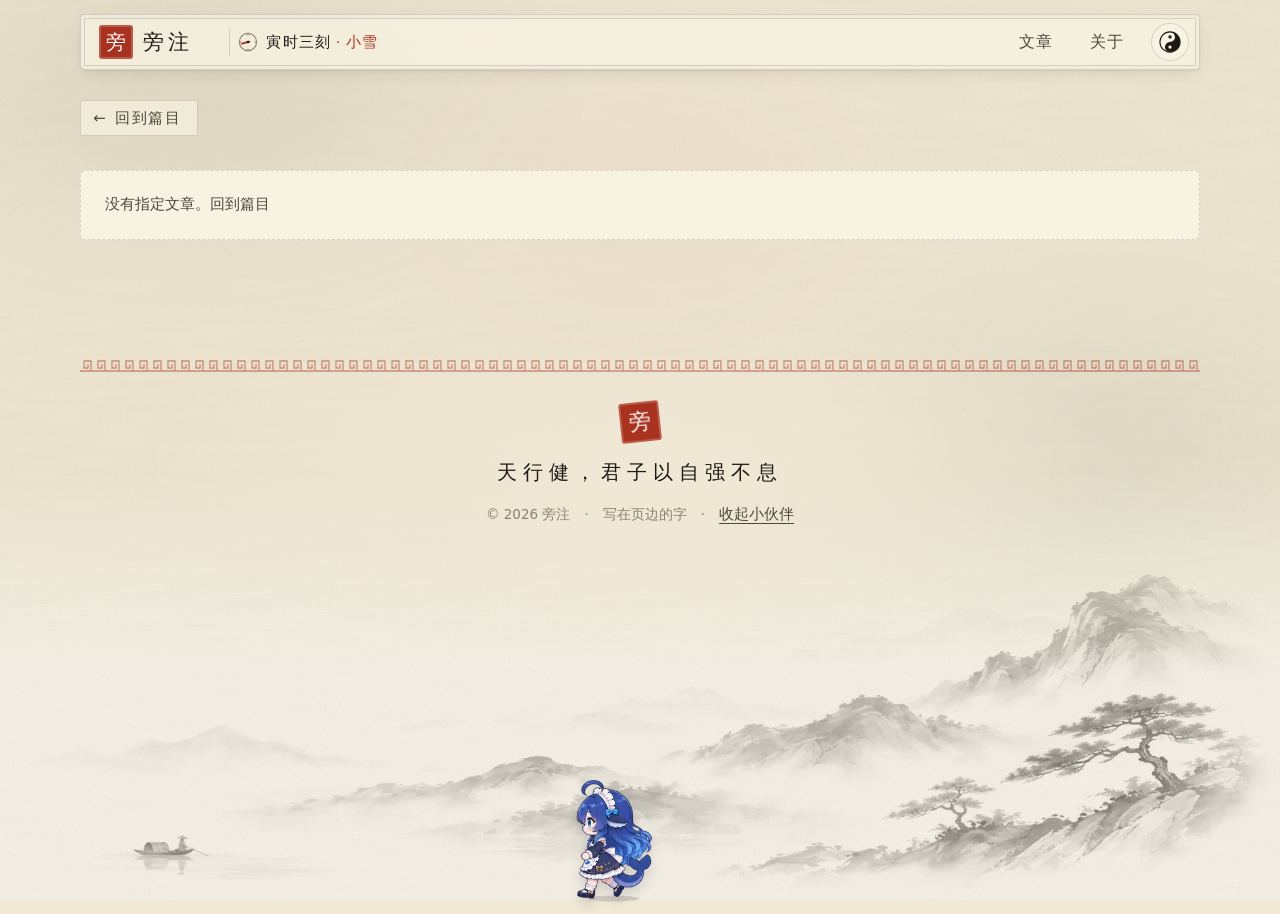
==== commit 1342357a: "Add traditional time display to the top bar Show the current double-hour (时辰), quarter (刻) and solar" ====
--- a/article.html
+++ b/article.html
@@ -15,6 +15,10 @@
   <header class="topbar">
     <div class="topbar-inner">
       <a class="brand" href="./"><span class="seal" data-site="mark">旁</span><span class="brand-name" data-site="name">旁注</span></a>
+      <span class="shichen" id="shichen" tabindex="0" role="timer">
+        <svg class="sc-dial" viewBox="-10 -10 20 20" aria-hidden="true"><circle r="8.6"/><path class="sc-ticks" d="M0-8.6v2.2M0 8.6v-2.2M-8.6 0h2.2M8.6 0h-2.2"/><line class="sc-hand" x1="0" y1="1.5" x2="0" y2="-6.2"/><circle class="sc-pin" r="1.3"/></svg>
+        <span class="sc-text"></span>
+      </span>
       <nav class="nav">
         <a href="./">文章</a>
         <a href="article.html?p=about" data-nav="about">关于</a>
--- a/static/site.css
+++ b/static/site.css
@@ -131,6 +131,18 @@
 }
 .brand:hover .seal { transform: rotate(-12deg) scale(1.08); }
 .brand-name { font: 400 21px/1 var(--kai); letter-spacing: .2em; }
+/* 顶栏时辰钟 */
+.shichen {
+  display: inline-flex; align-items: center; gap: 8px; margin-right: auto; margin-left: 18px; padding: 4px 12px 4px 8px;
+  border-left: 1px solid var(--line); font: 400 15px/1 var(--kai); color: var(--ink-2); letter-spacing: .08em; white-space: nowrap;
+}
+.shichen b { font-weight: 400; color: var(--ink); }
+.sc-jq { color: var(--accent); }
+.sc-dial { width: 20px; height: 20px; flex: none; }
+.sc-dial circle:first-child { fill: none; stroke: var(--ink-3); stroke-width: 1.1; }
+.sc-ticks { stroke: var(--ink-3); stroke-width: 1.1; }
+.sc-hand { stroke: var(--accent); stroke-width: 1.8; stroke-linecap: round; transition: transform .6s var(--ease-out); }
+.sc-pin { fill: var(--ink); }
 .nav { display: flex; align-items: center; gap: 4px; }
 .nav a { position: relative; padding: 7px 16px; font: 400 16px/1.4 var(--kai); letter-spacing: .1em; color: var(--ink-2); transition: color .25s; }
 .nav a::after {
@@ -525,6 +537,9 @@
 @media (max-width: 560px) {
   .topbar-inner { padding: 6px 6px 6px 8px; }
   .nav a { padding: 6px 10px; }
+  .shichen { margin-left: 4px; padding: 4px 6px; border-left: 0; font-size: 14px; }
+  .sc-jq { display: none; }
+  .brand-name { display: none; }
   .hero-stats { display: grid; grid-template-columns: repeat(2, max-content); gap: 18px 44px; }
   .hero-stats dd { font-size: 24px; }
   .article-title-row { grid-template-columns: 1fr; margin: -30px 12px 0; }
